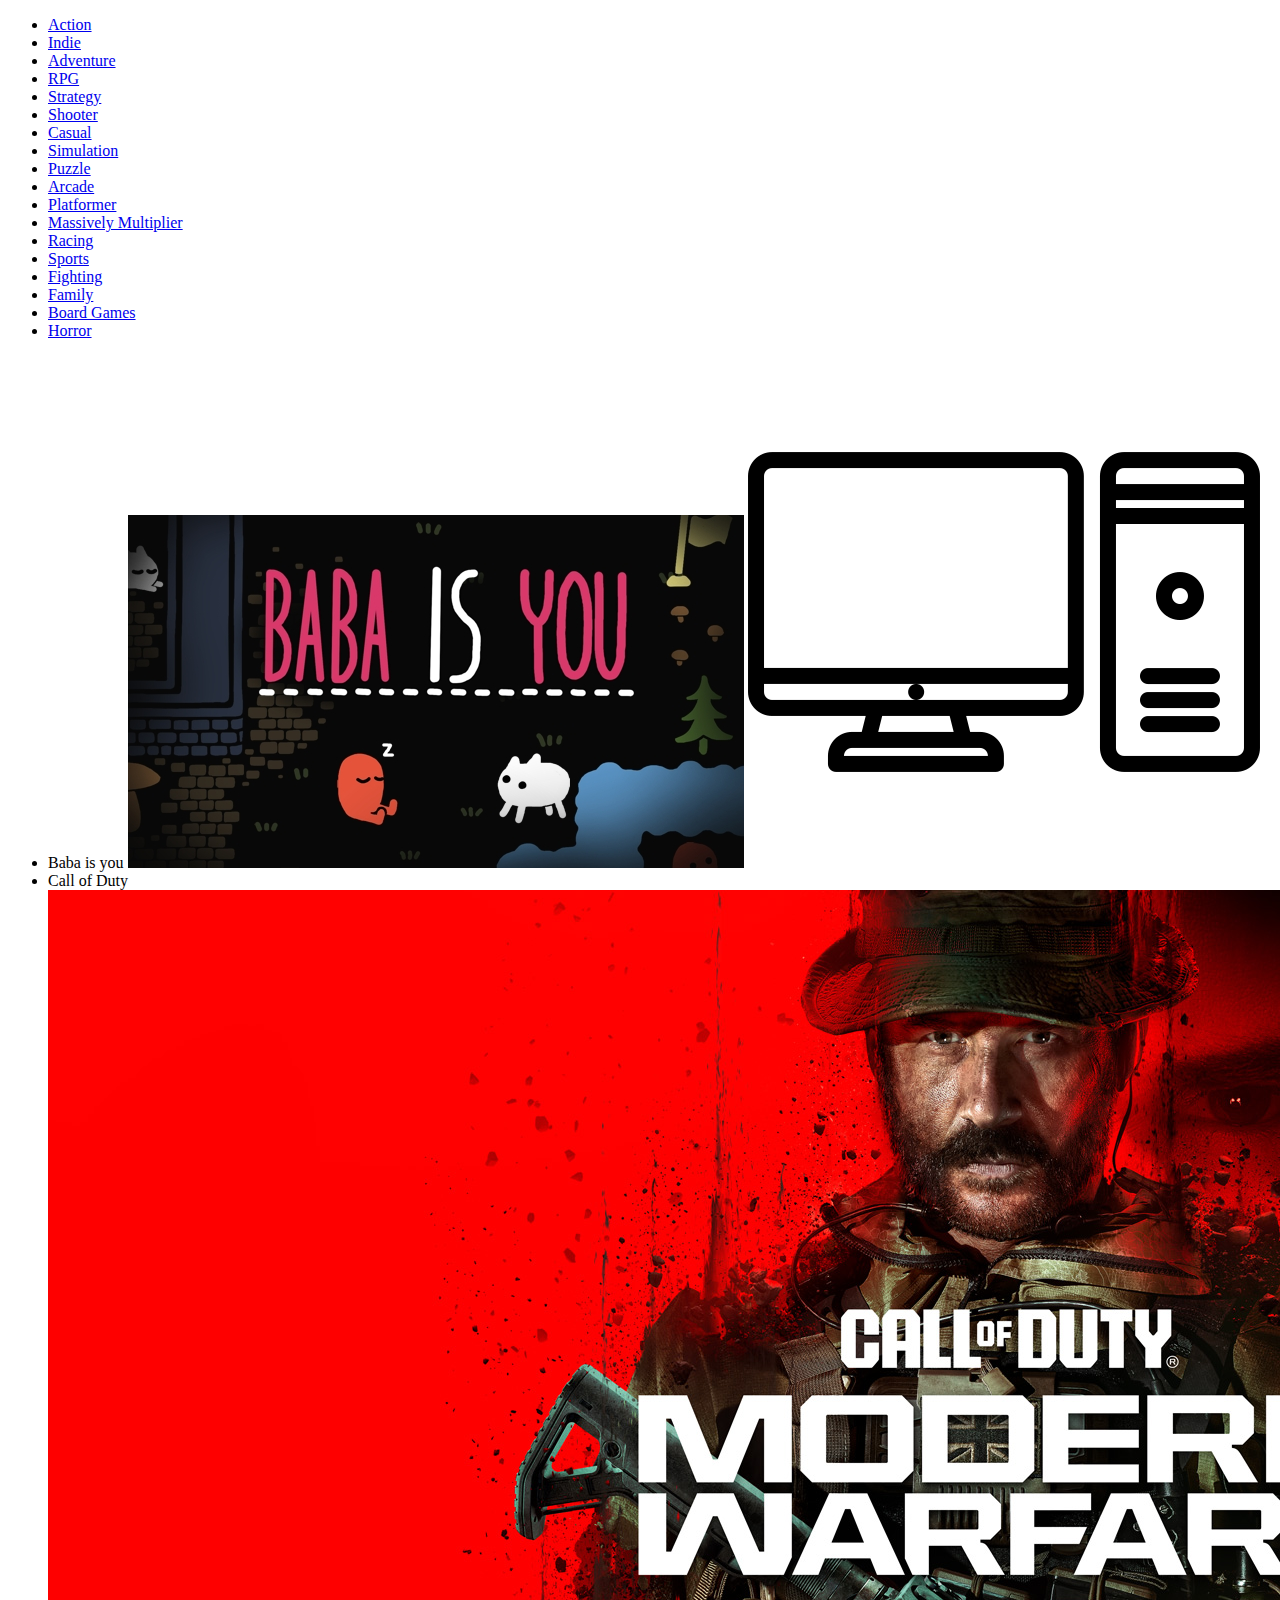
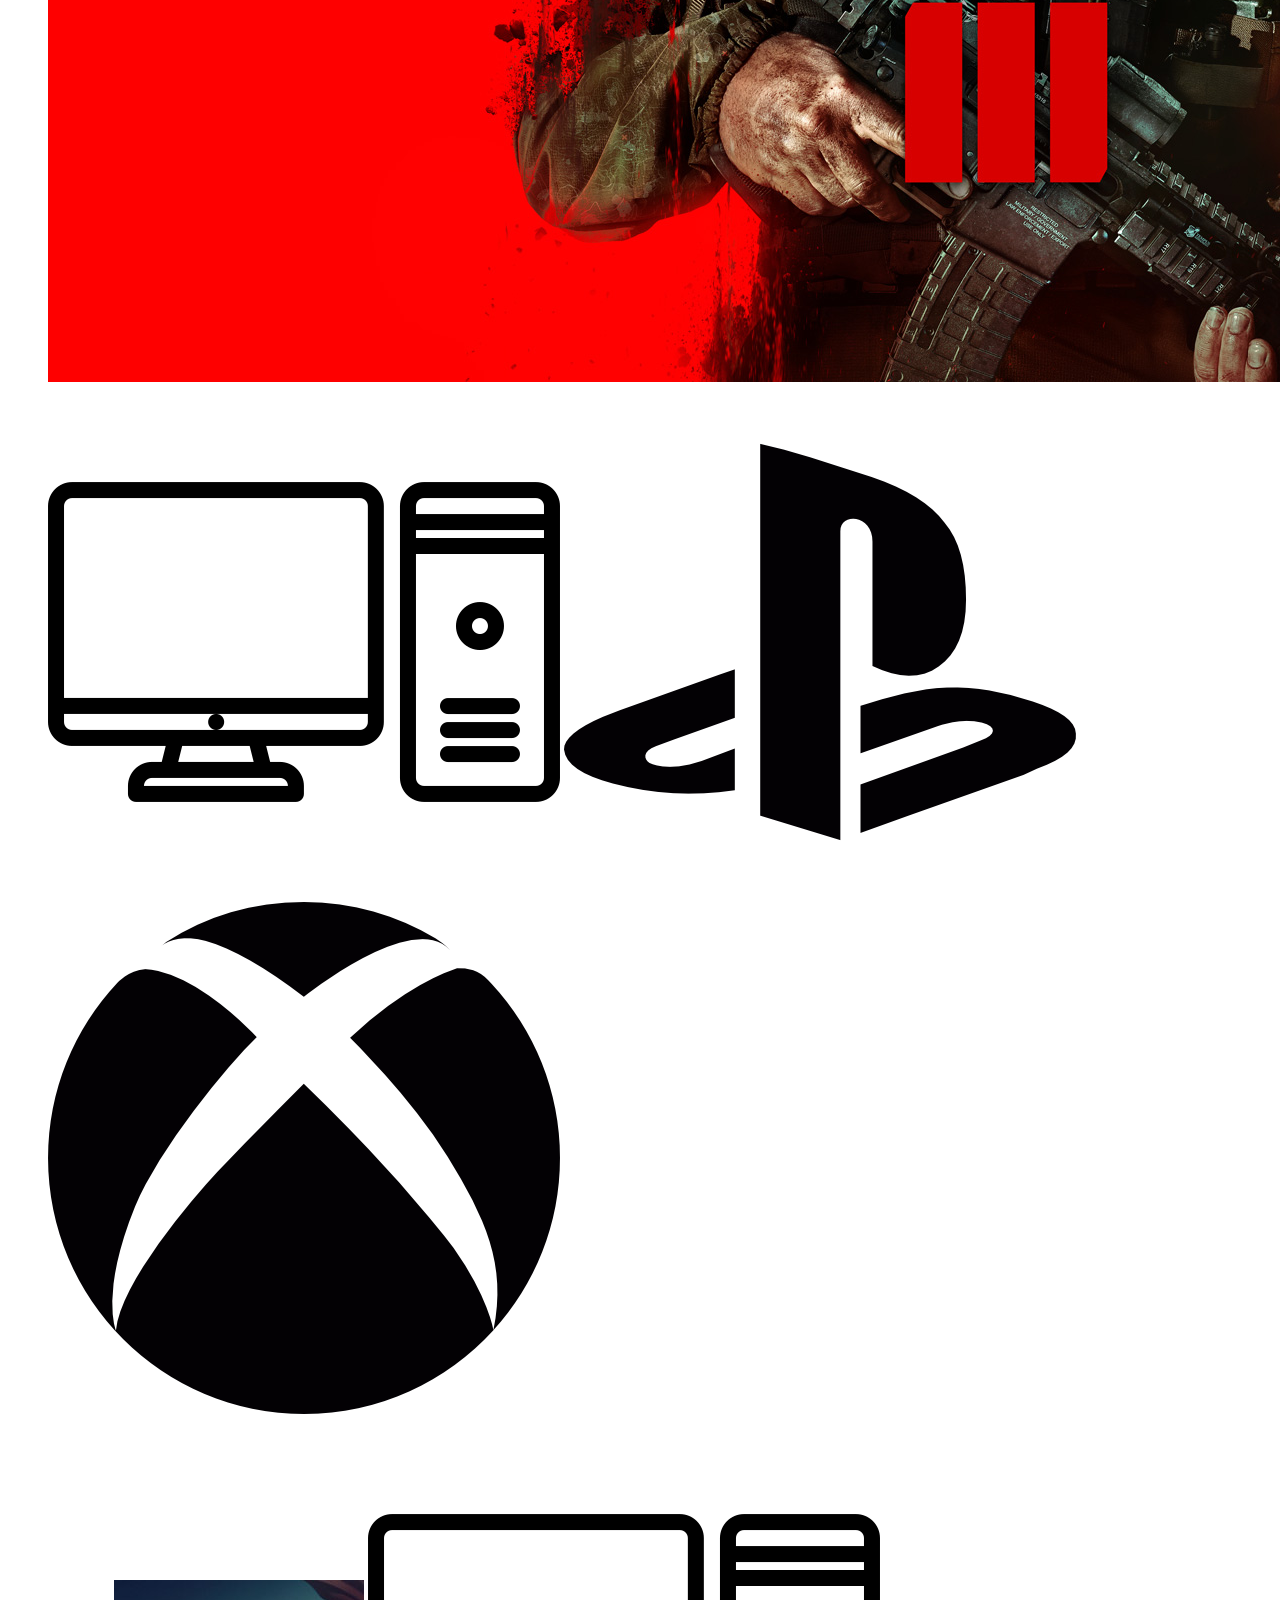
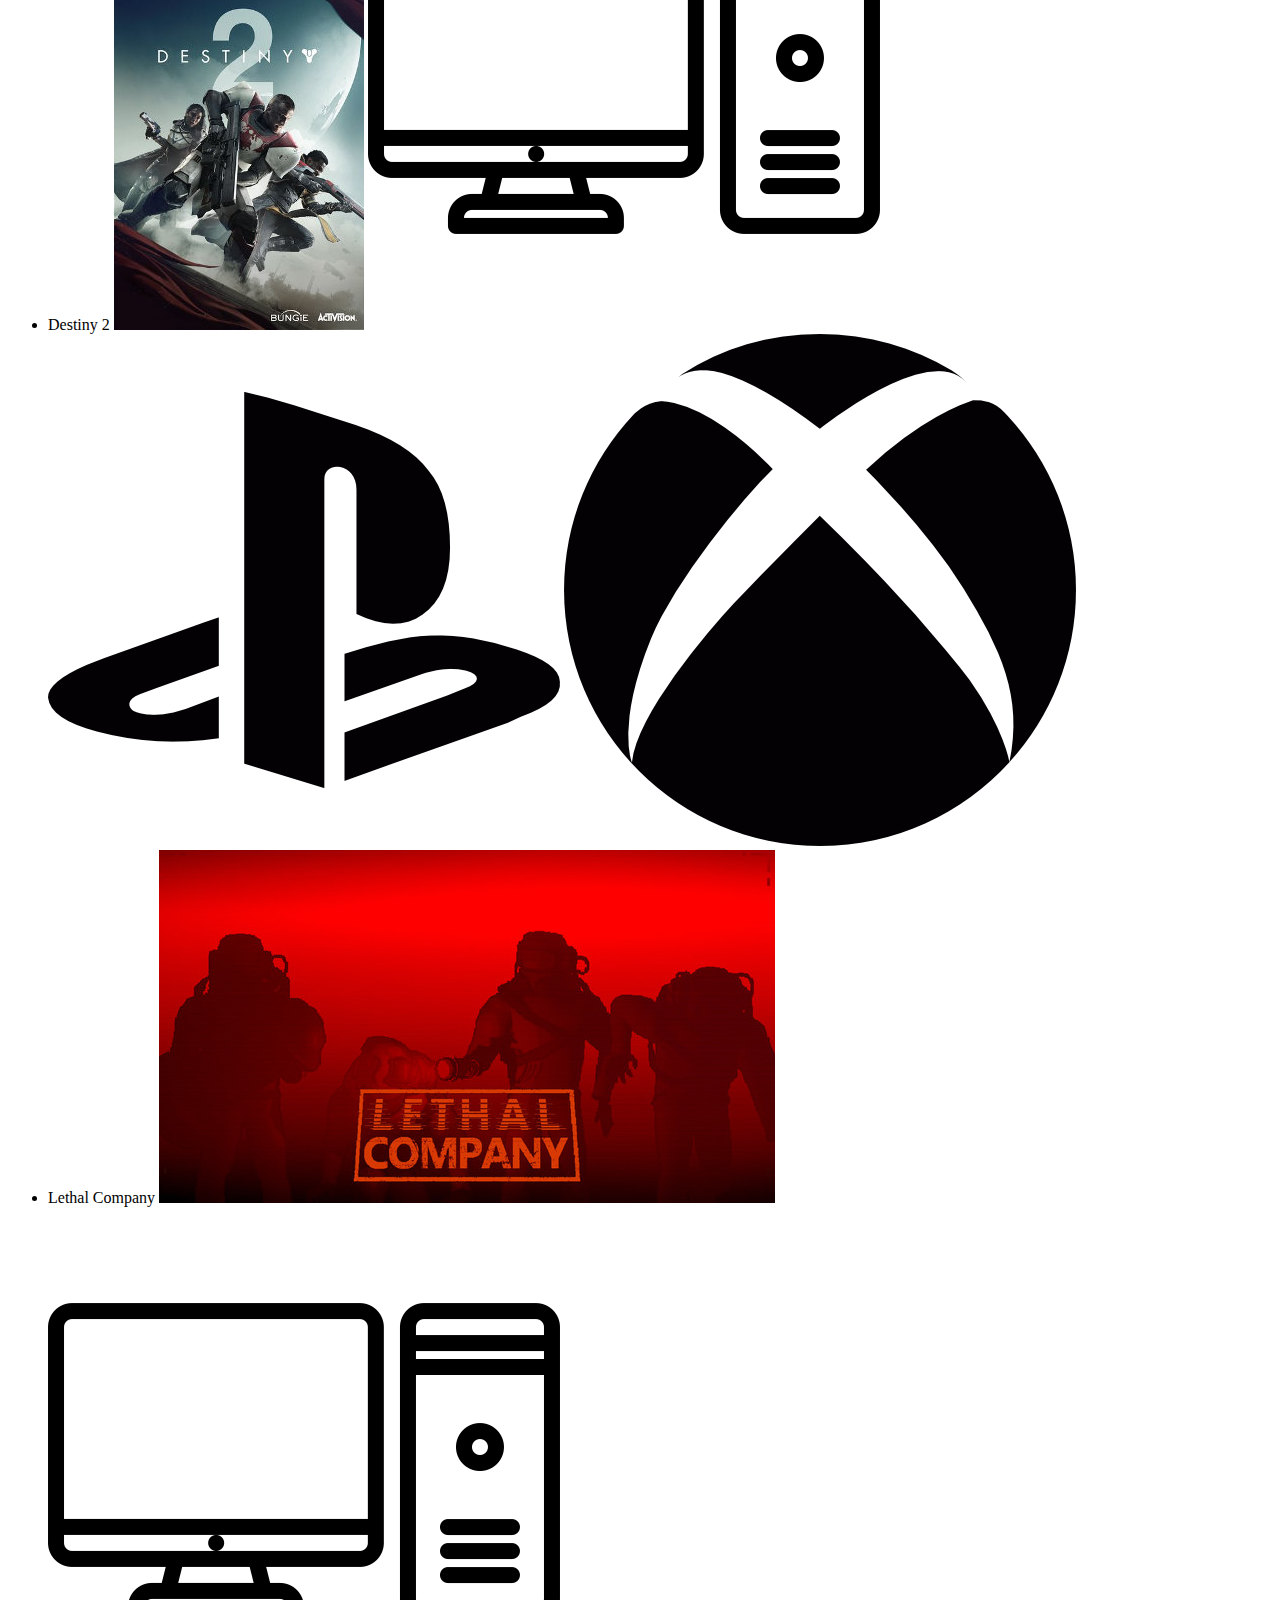
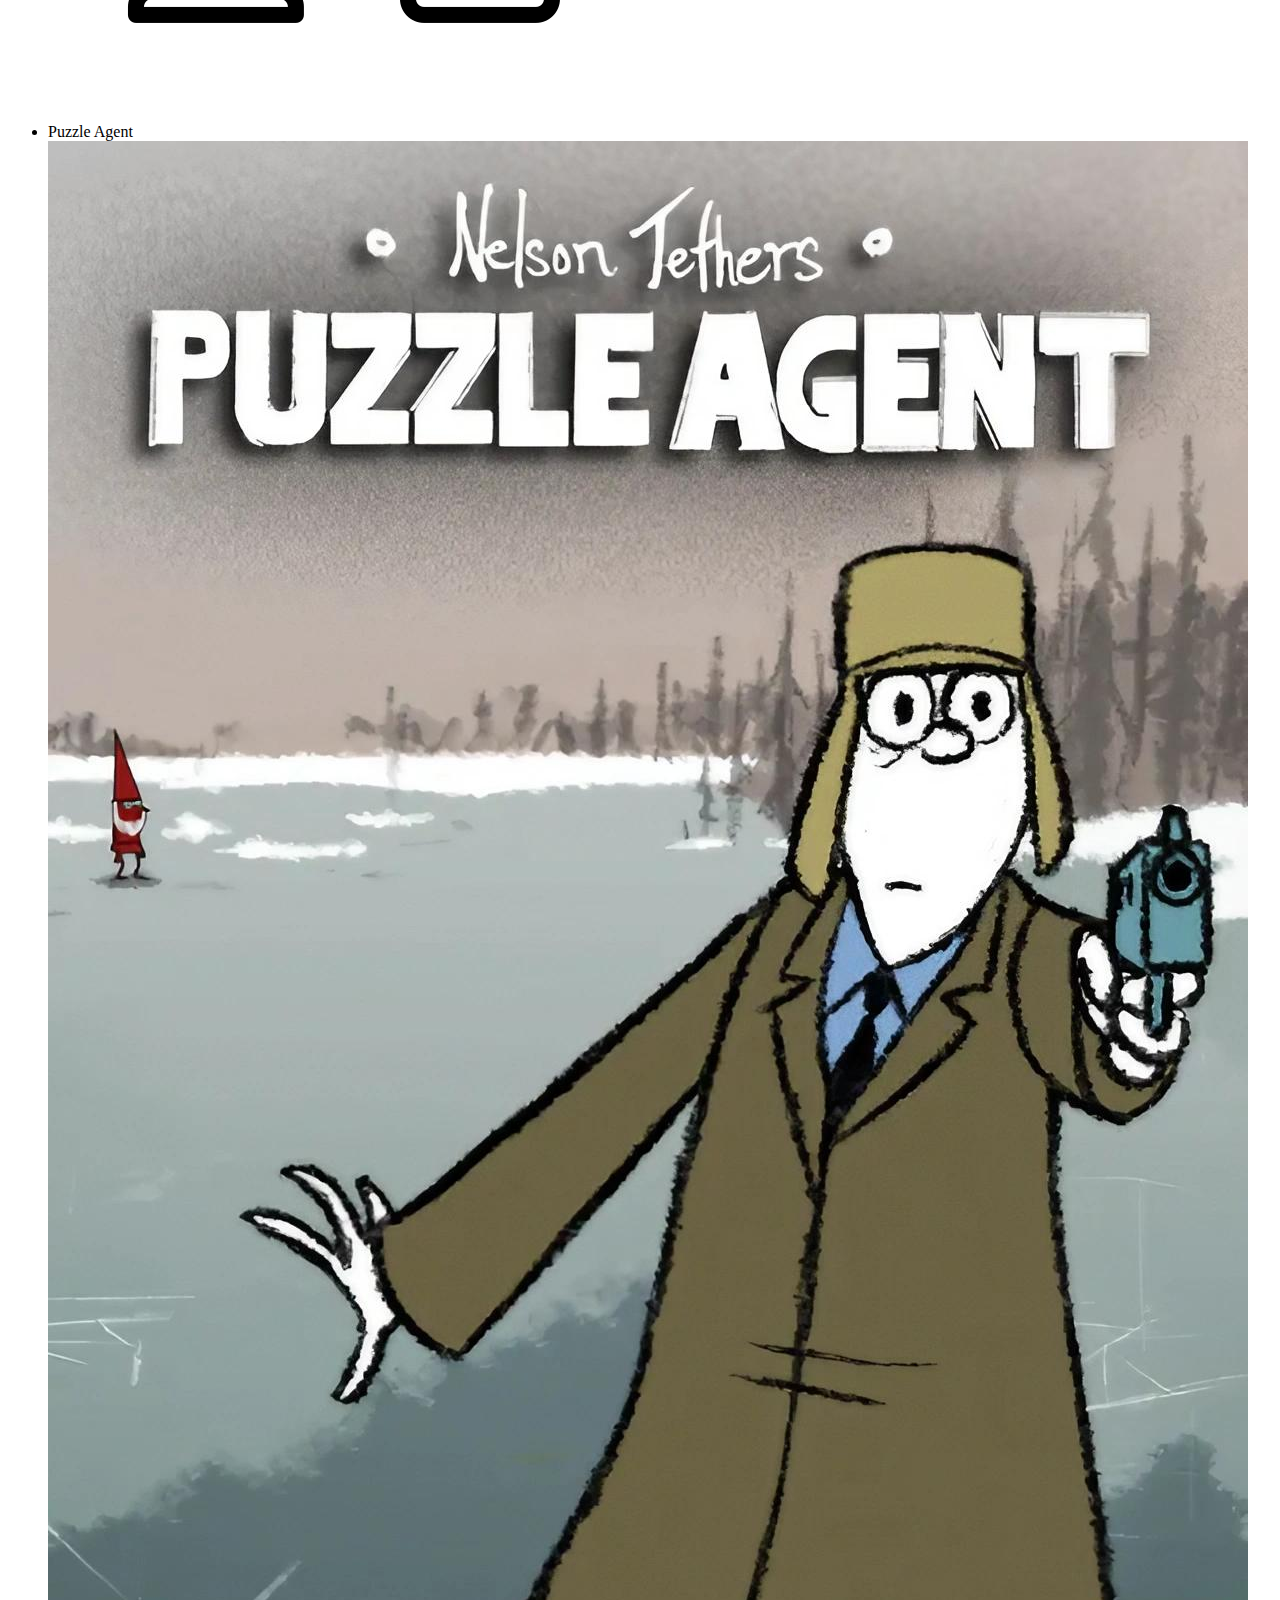
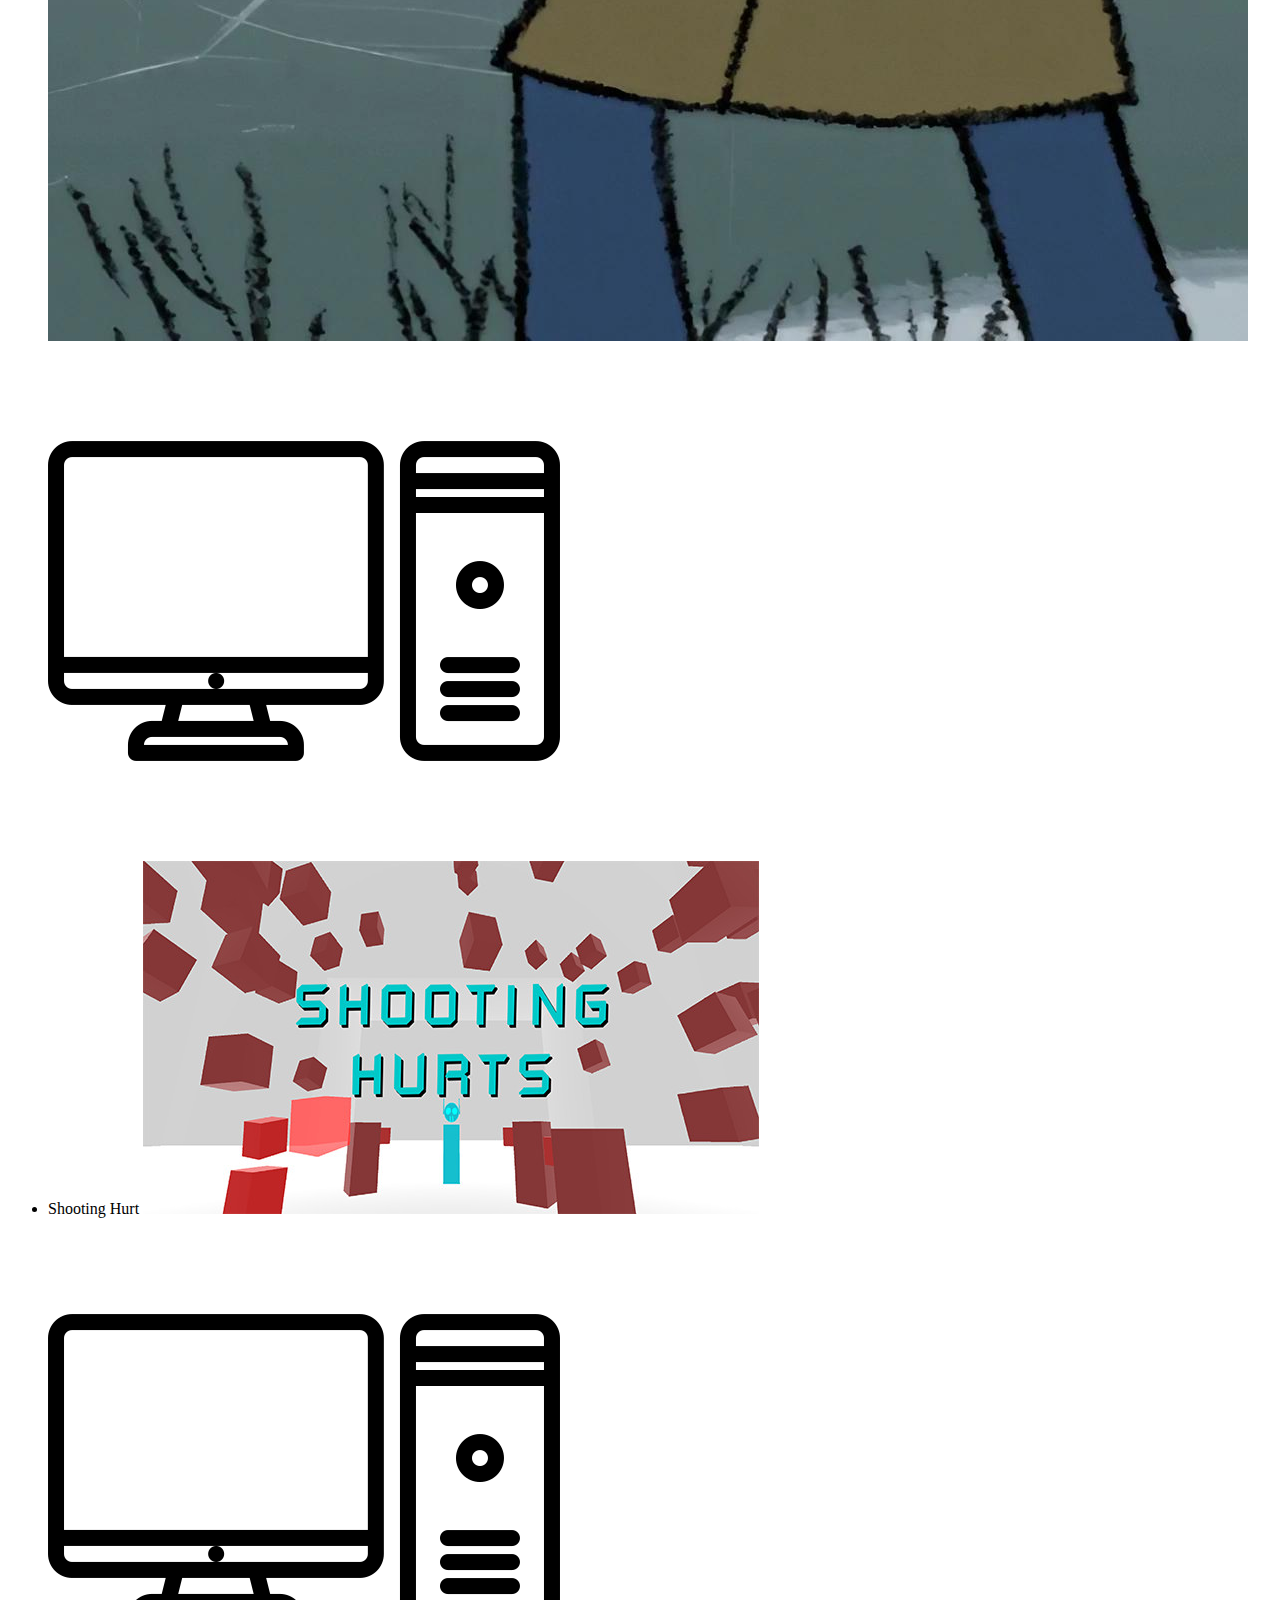
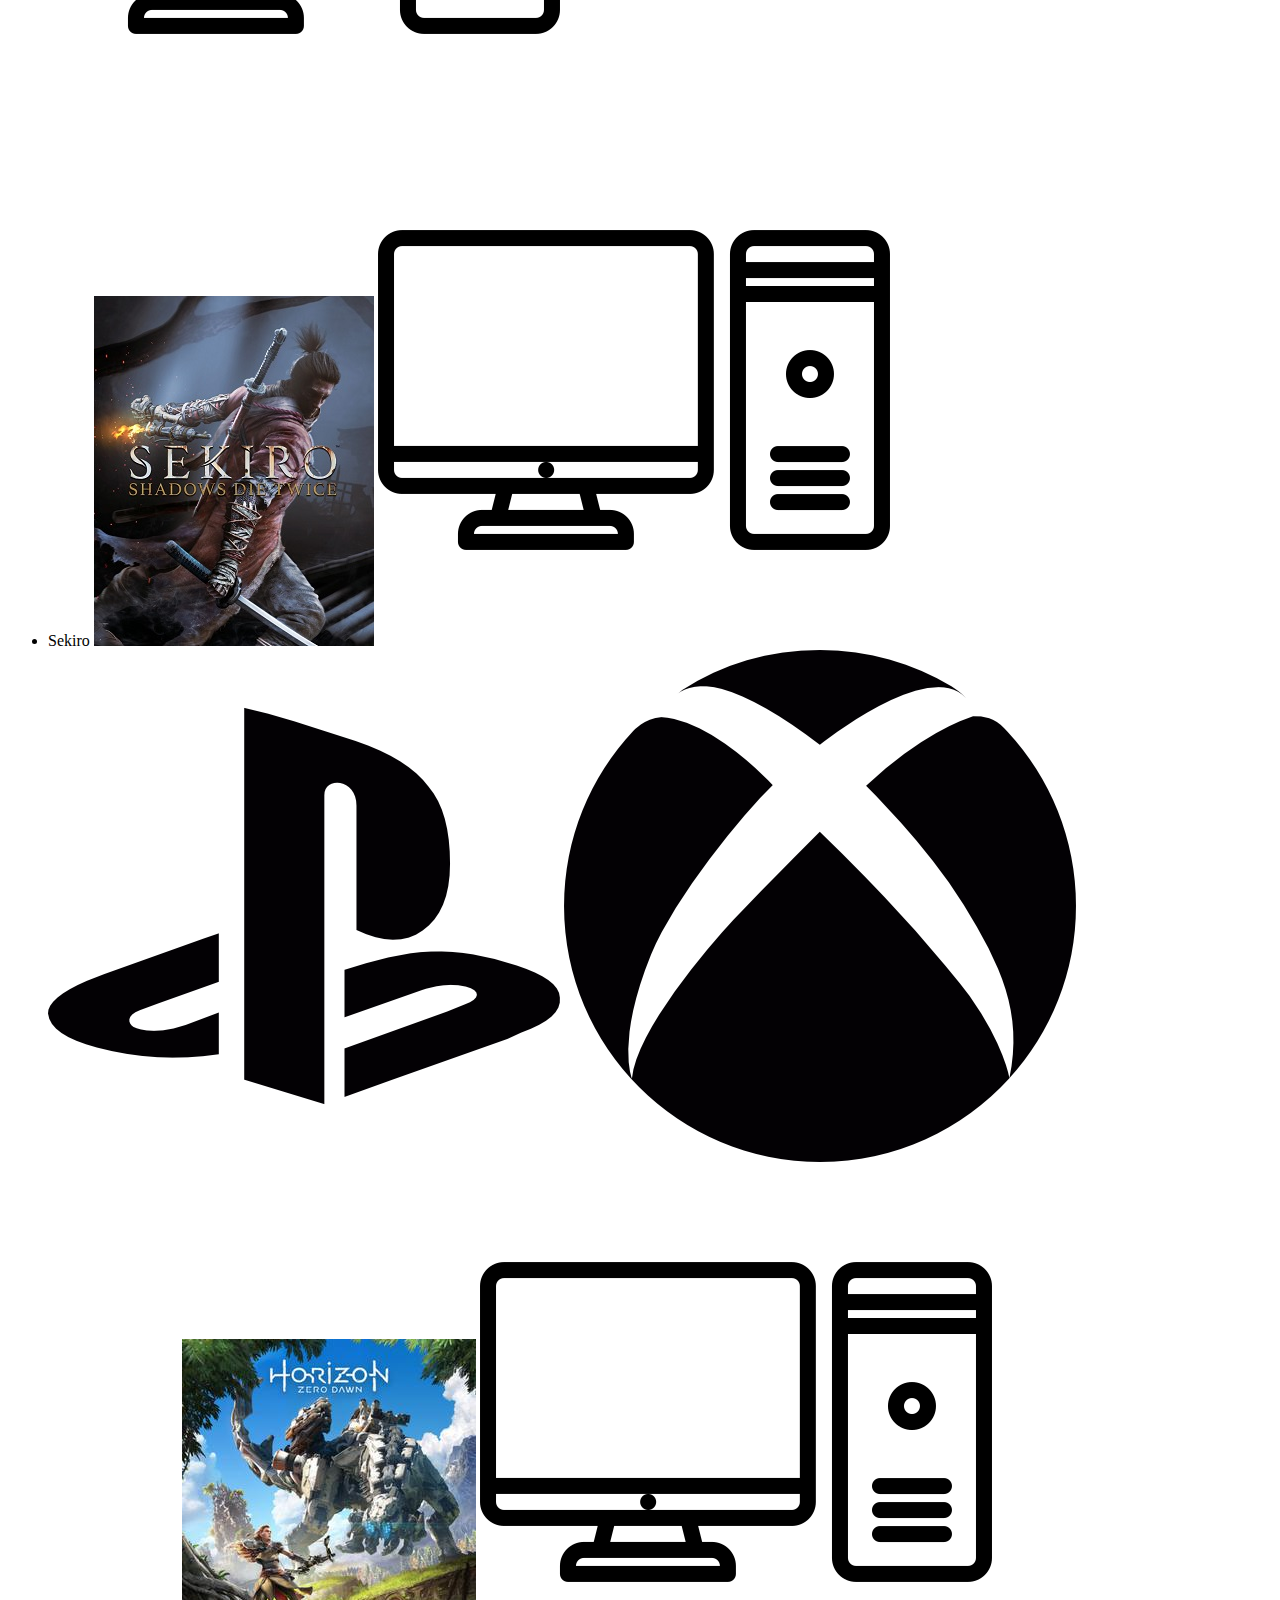
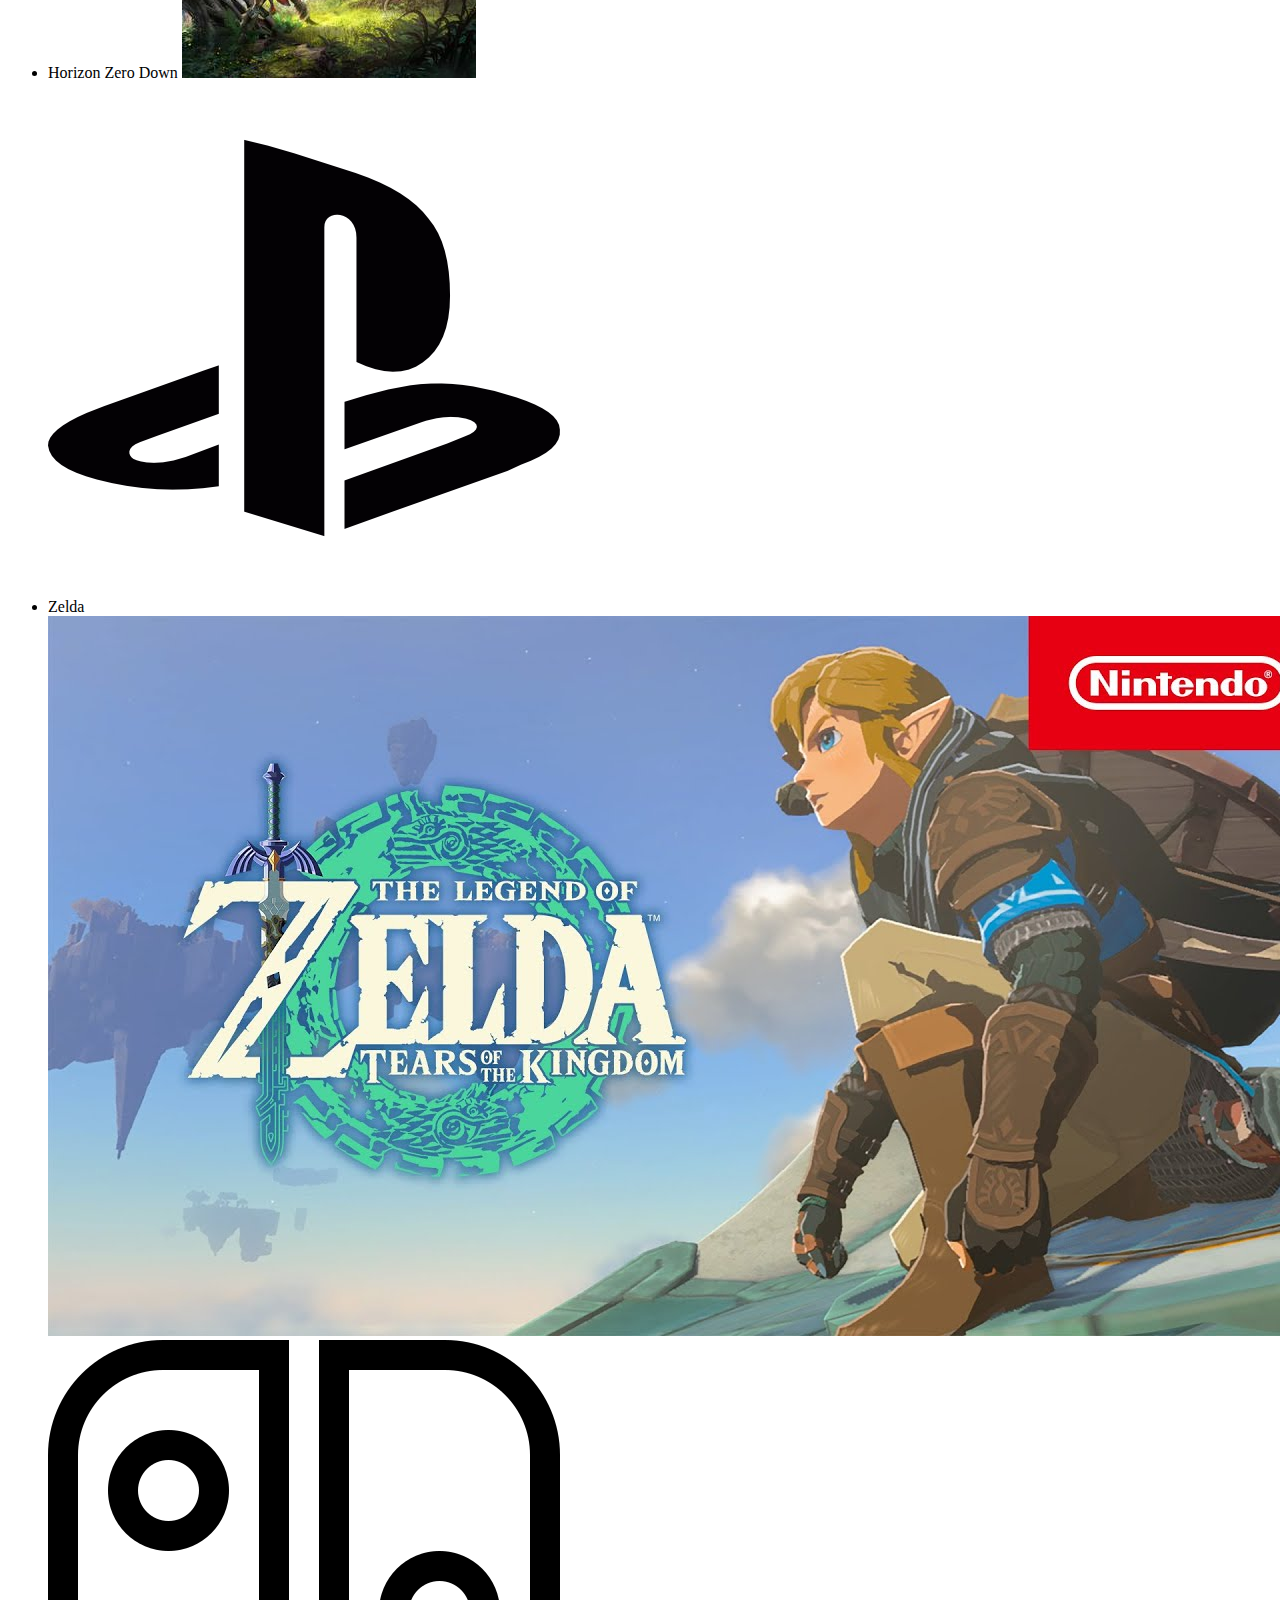
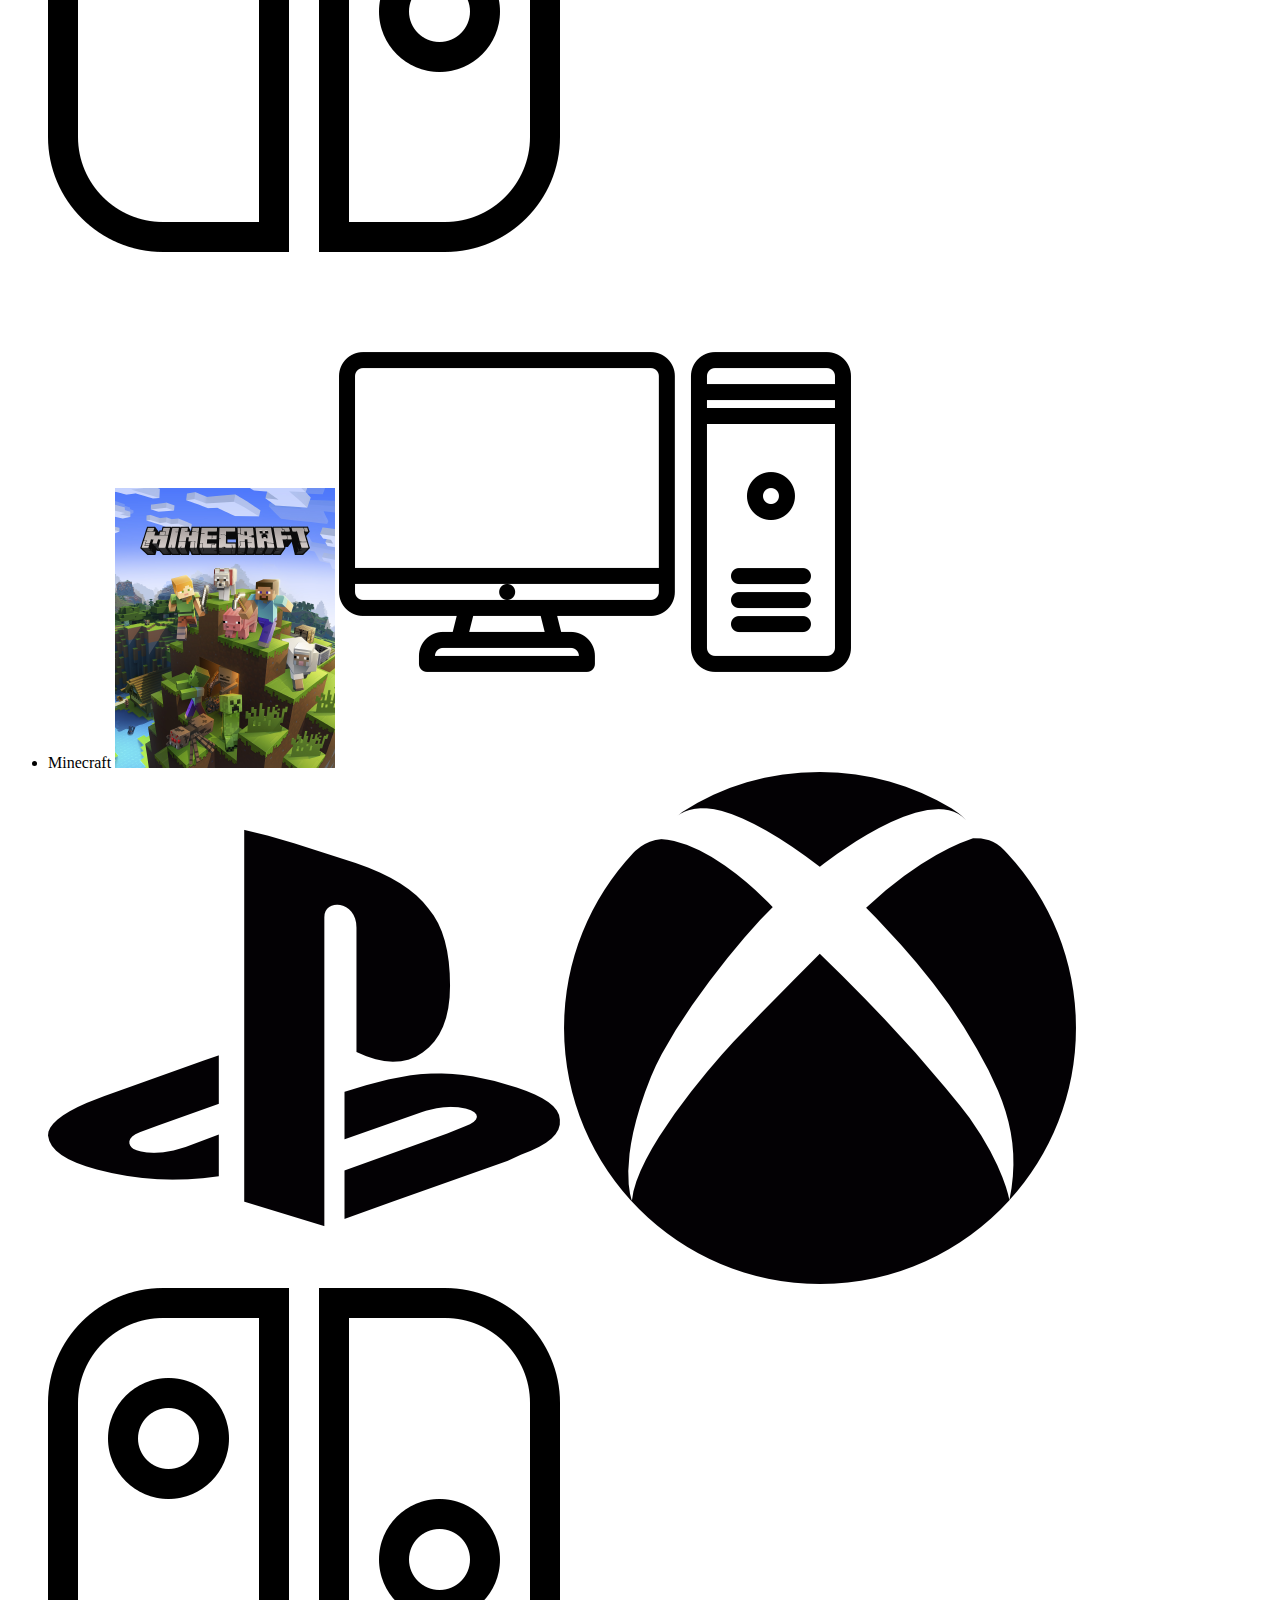
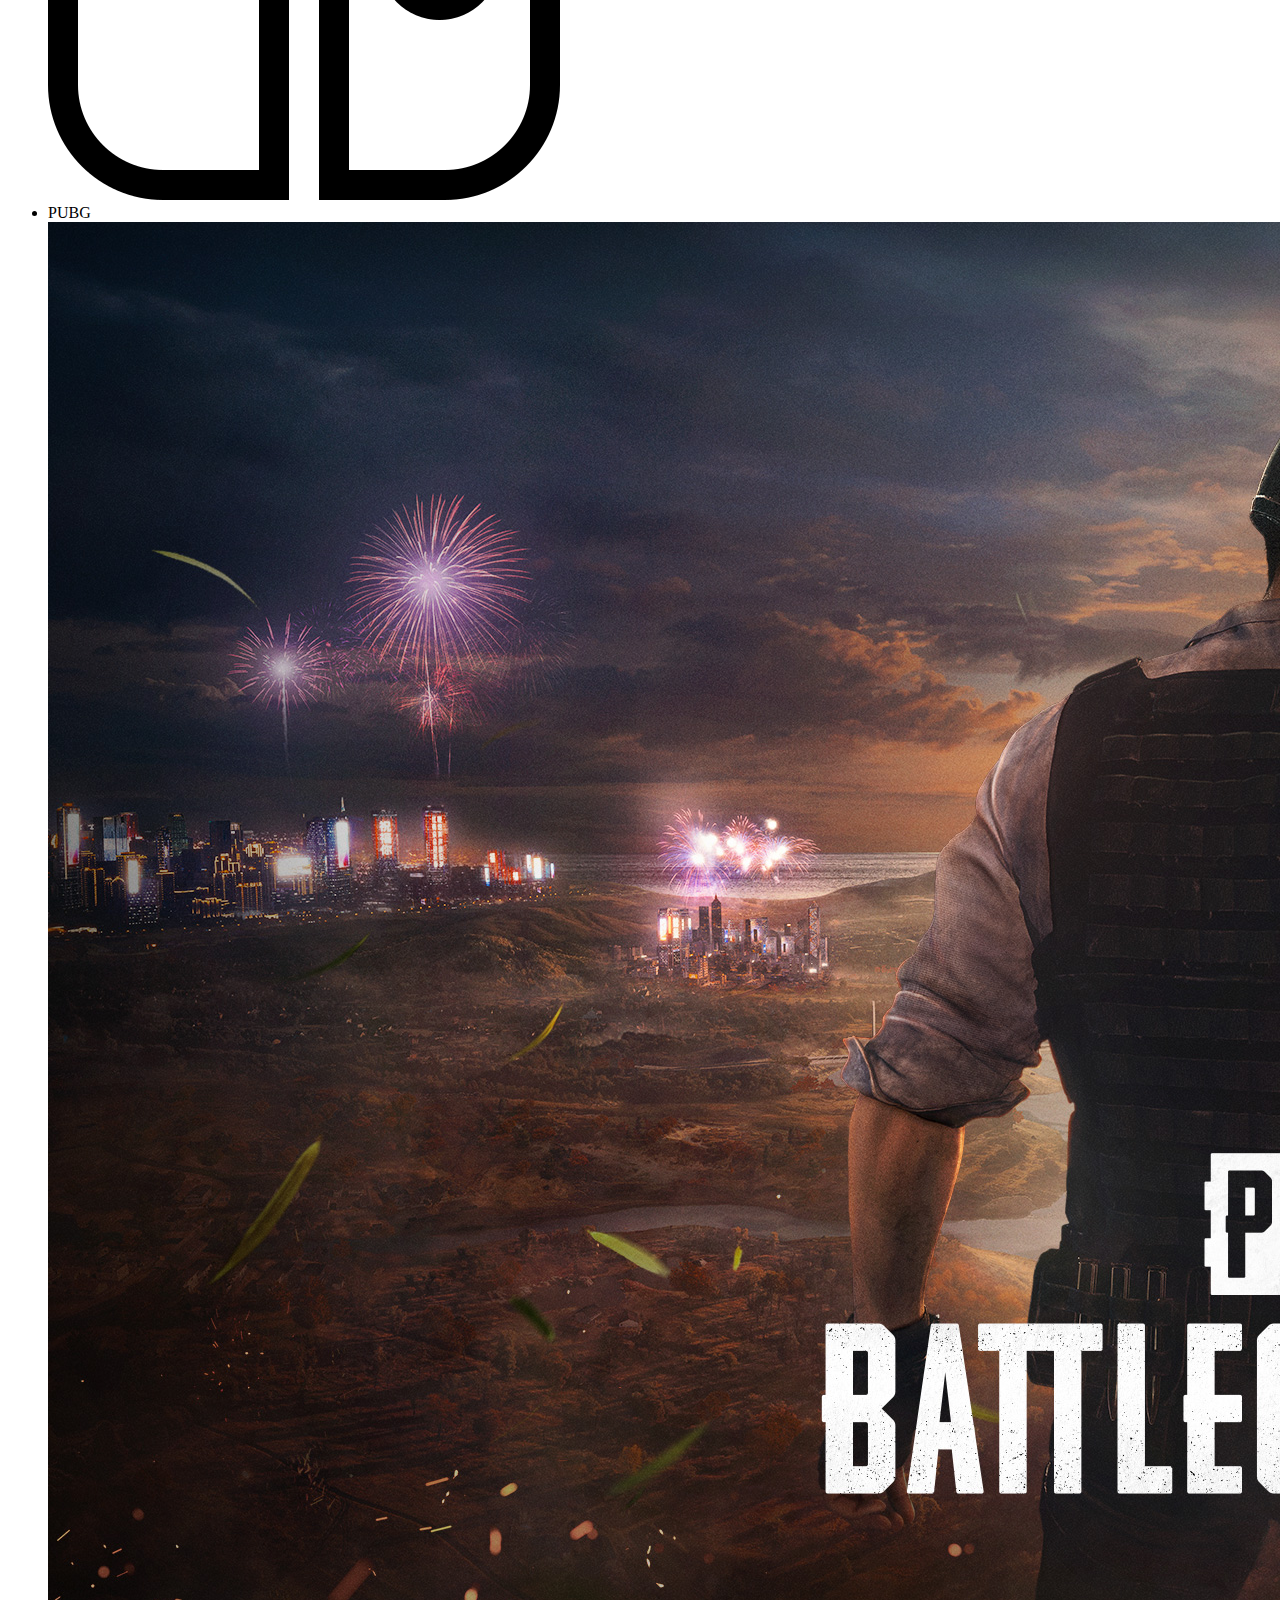
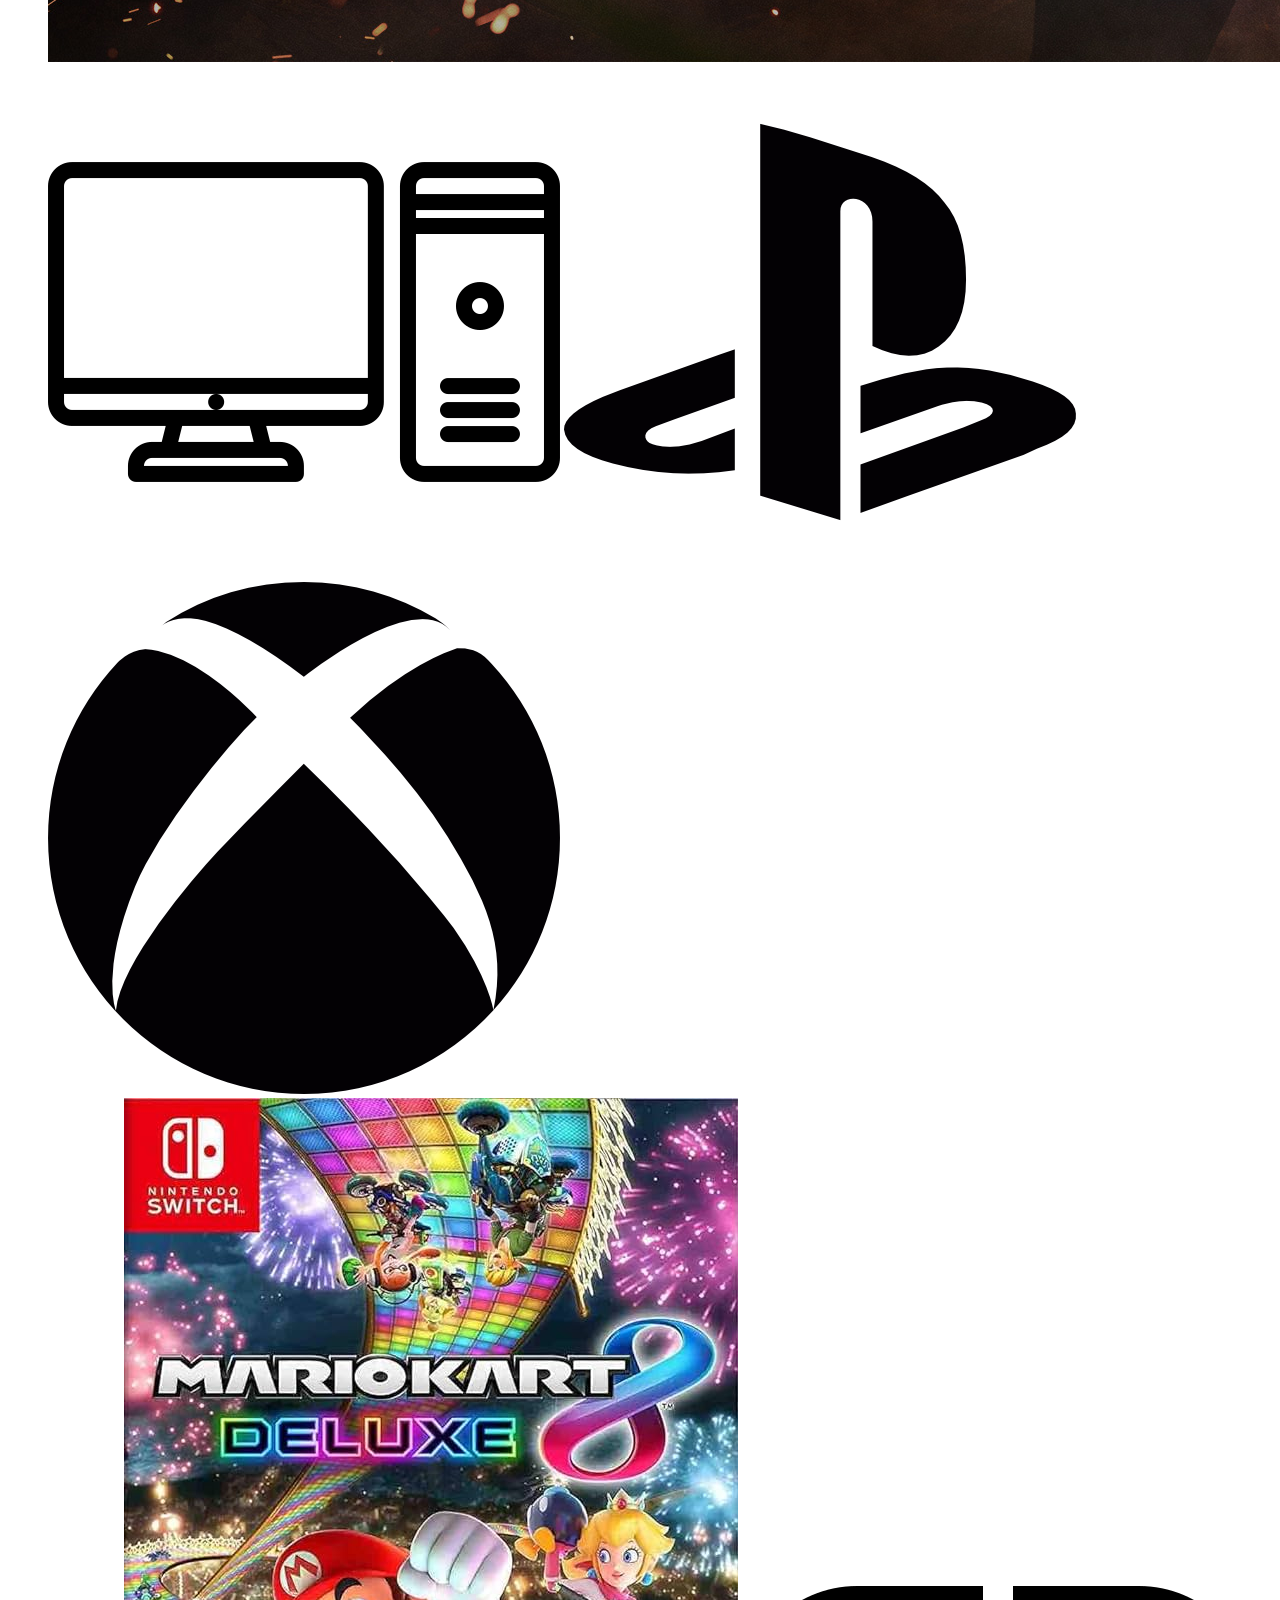
==== projet/index.html @ b6aeffec "Add files via upload" ====
<!DOCTYPE html>
<html>
    <head>
        <title>Projet</title>
        <meta charset="utf-8">
    </head>
    <body>
        <section>
            <ul>
                <li><a href="?categorie=1">Action</a></li>
                <li><a href="?categorie=2">Indie</a></li>
                <li><a href="?categorie=3">Adventure</a></li>
                <li><a href="?categorie=4">RPG</a></li>
                <li><a href="?categorie=5">Strategy</a></li>
                <li><a href="?categorie=6">Shooter</a></li>
                <li><a href="?categorie=7">Casual</a></li>
                <li><a href="?categorie=8">Simulation</a></li>
                <li><a href="?categorie=9">Puzzle</a></li>
                <li><a href="?categorie=10">Arcade</a></li>
                <li><a href="?categorie=11">Platformer</a></li>
                <li><a href="?categorie=12">Massively Multiplier</a></li>
                <li><a href="?categorie=13">Racing</a></li>
                <li><a href="?categorie=14">Sports</a></li>
                <li><a href="?categorie=15">Fighting</a></li>
                <li><a href="?categorie=16">Family</a></li>
                <li><a href="?categorie=17">Board Games</a></li>
                <li><a href="?categorie=18">Horror</a></li>
            </ul>
        </section>
        <section>
            <ul>
                <li>Baba is you 
                    <img src="./img/babaisyou.jpg" alt="baba is you"> 
                    <img src="./img/computer.png" alt="pc">
                </li>
                <li>Call of Duty 
                    <img src="./img/COD.jpg" alt="call of duty"> 
                    <img src="./img/computer.png" alt="pc">
                    <img src="./img/playstation.png" alt="ps">
                    <img src="./img/xbox-logo.png" alt="xbox">
                </li>
                <li>Destiny 2
                    <img src="./img/Destiny_2.jpg" alt="Destiny_2">
                    <img src="./img/computer.png" alt="pc">
                    <img src="./img/playstation.png" alt="ps">
                    <img src="./img/xbox-logo.png" alt="xbox">
                </li>
                <li>Lethal Company
                    <img src="./img/lethal-company.jpg" alt="lethal-company">
                    <img src="./img/computer.png" alt="pc">
                </li>
                <li>Puzzle Agent
                    <img src="./img/puzzle_agent.jpg" alt="puzzle_agent">
                    <img src="./img/computer.png" alt="pc">
                </li>
                <li>Shooting Hurt
                    <img src="./img/shooting_hurt.jpg" alt="shooting_hurt">
                    <img src="./img/computer.png" alt="pc">
                </li>
                <li>Sekiro
                    <img src="./img/Sekiro.jpg" alt="Sekiro">
                    <img src="./img/computer.png" alt="pc">
                    <img src="./img/playstation.png" alt="ps">
                    <img src="./img/xbox-logo.png" alt="xbox">
                </li>
                <li>Horizon Zero Down
                    <img src="./img/Horizon_Zero_Dawn.jpg" alt="Horizon_Zero_Dawn">
                    <img src="./img/computer.png" alt="pc">
                    <img src="./img/playstation.png" alt="ps">
                </li>
                <li>Zelda
                    <img src="./img/zelda.jpg" alt="zelda">
                    <img src="./img/nintendo-switch.png" alt="switch">
                </li>
                <li>Minecraft
                    <img src="./img/Minecraft.png" alt="Minecraft">
                    <img src="./img/computer.png" alt="pc">
                    <img src="./img/playstation.png" alt="ps">
                    <img src="./img/xbox-logo.png" alt="xbox">
                    <img src="./img/nintendo-switch.png" alt="switch">
                </li>
                <li>PUBG
                    <img src="./img/pubg-battlegrounds.jpg" alt="pubg">
                    <img src="./img/computer.png" alt="pc">
                    <img src="./img/playstation.png" alt="ps">
                    <img src="./img/xbox-logo.png" alt="xbox">
                </li>
                <li>Mario Kart
                    <img src="./img/mariokart.jpg" alt="mariokart">
                    <img src="./img/nintendo-switch.png" alt="switch">
                </li>
                <li>Burnout 3
                    <img src="./img/burnout3.jpg" alt="burnout3">
                    <img src="./img/playstation.png" alt="ps">
                    <img src="./img/xbox-logo.png" alt="xbox">
                </li>
            </ul>
        </section>
    </body>
</html>
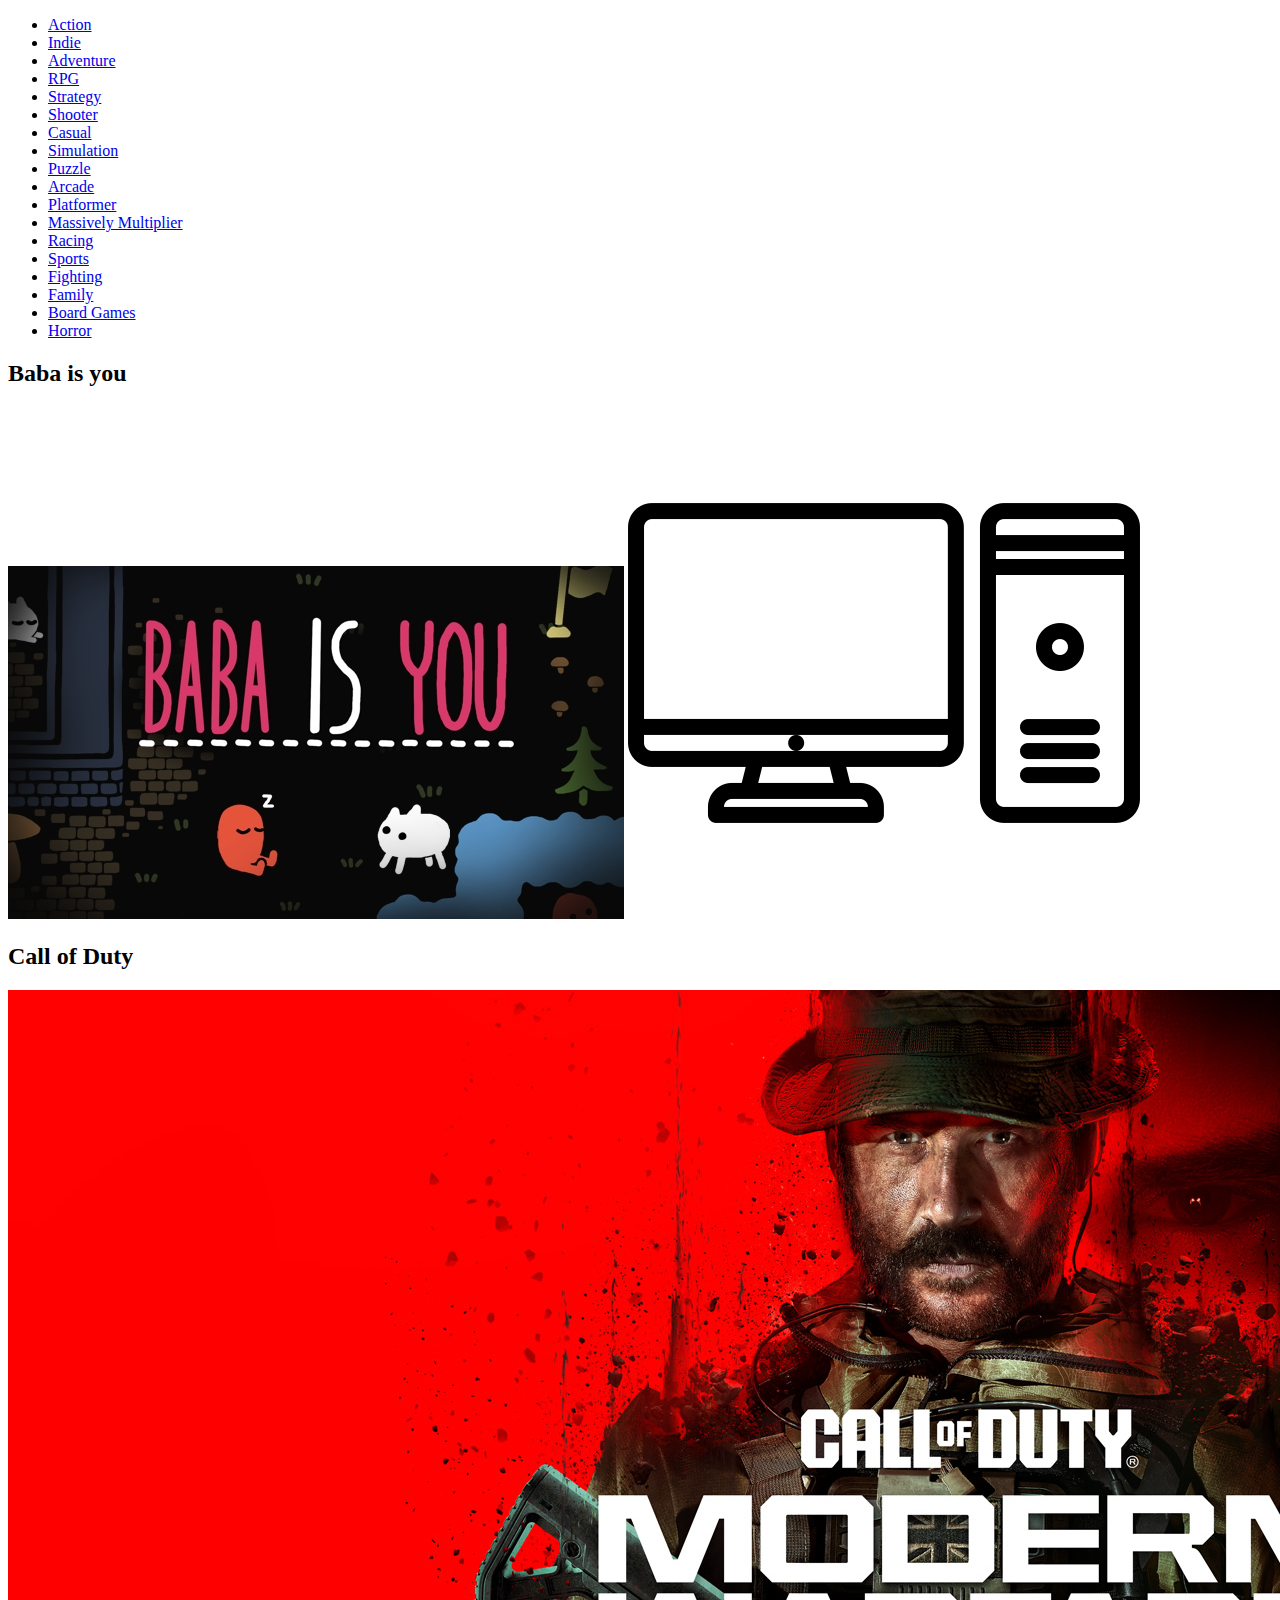
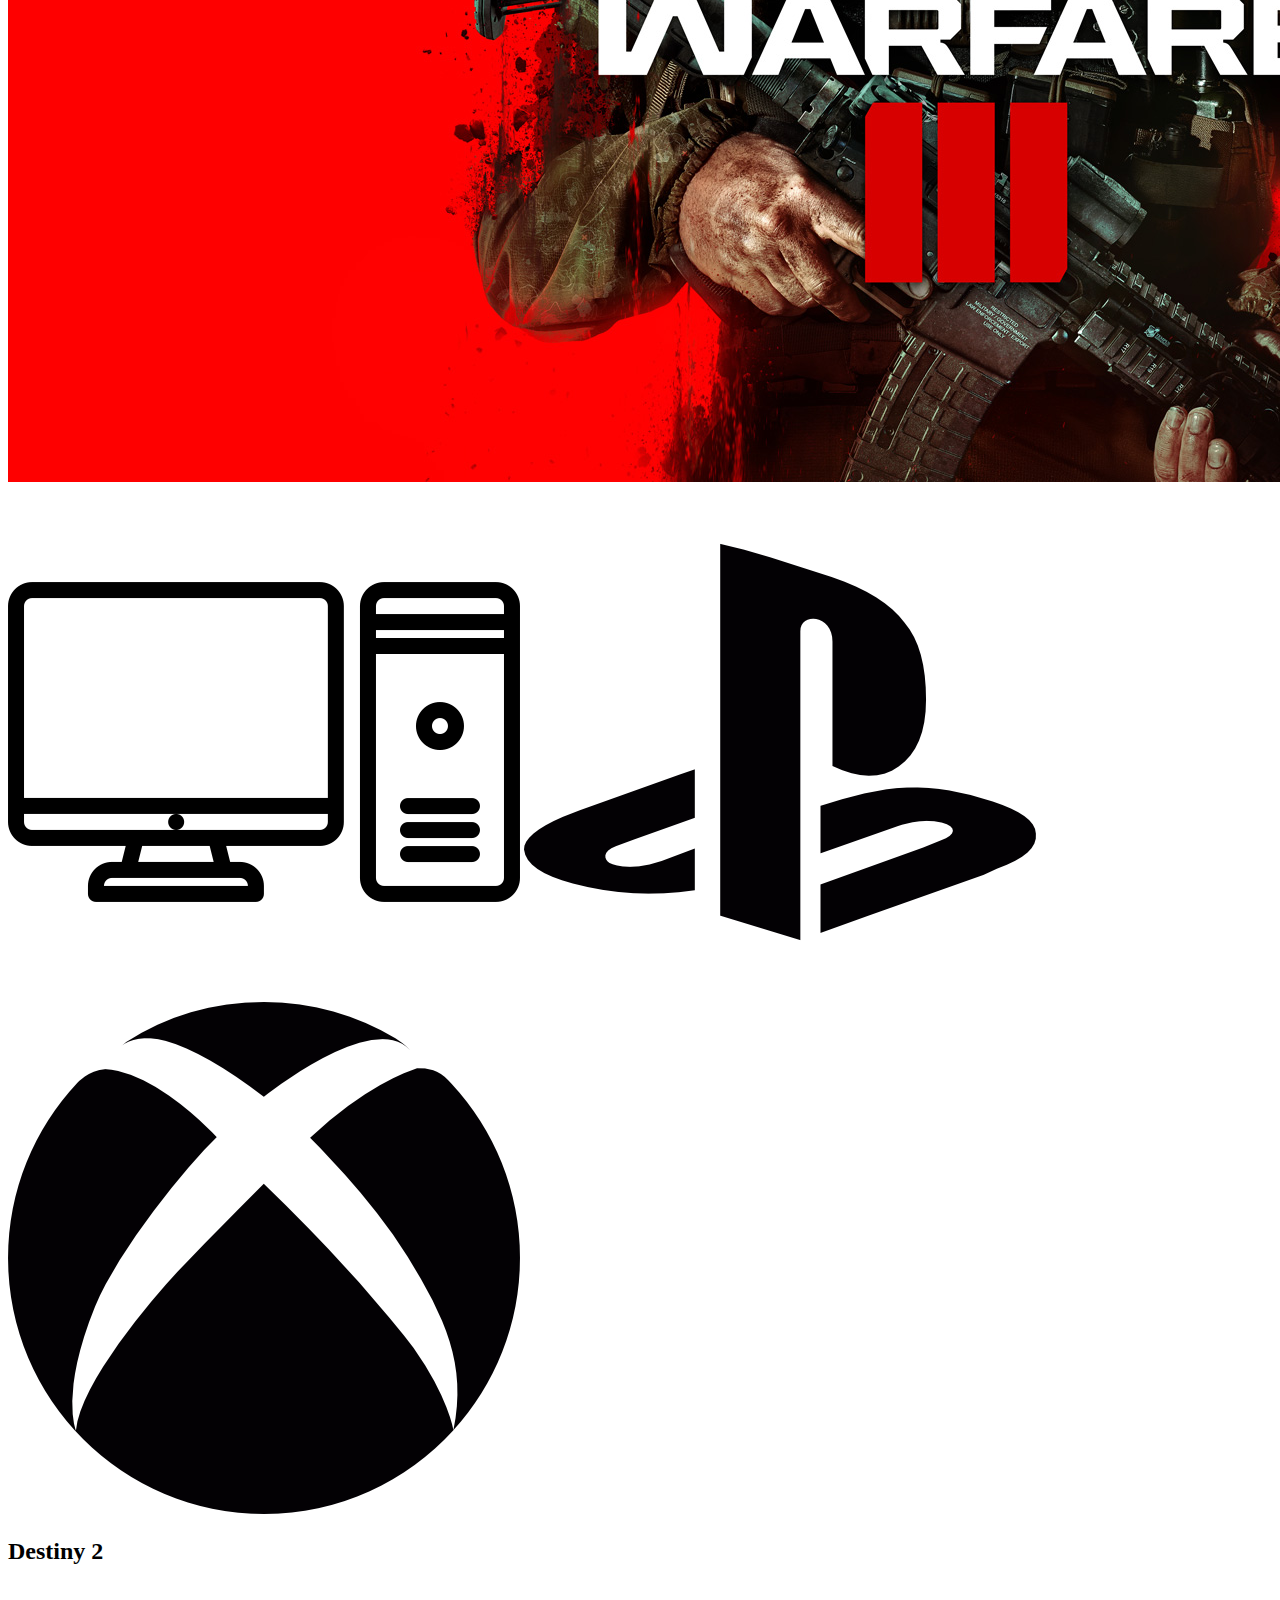
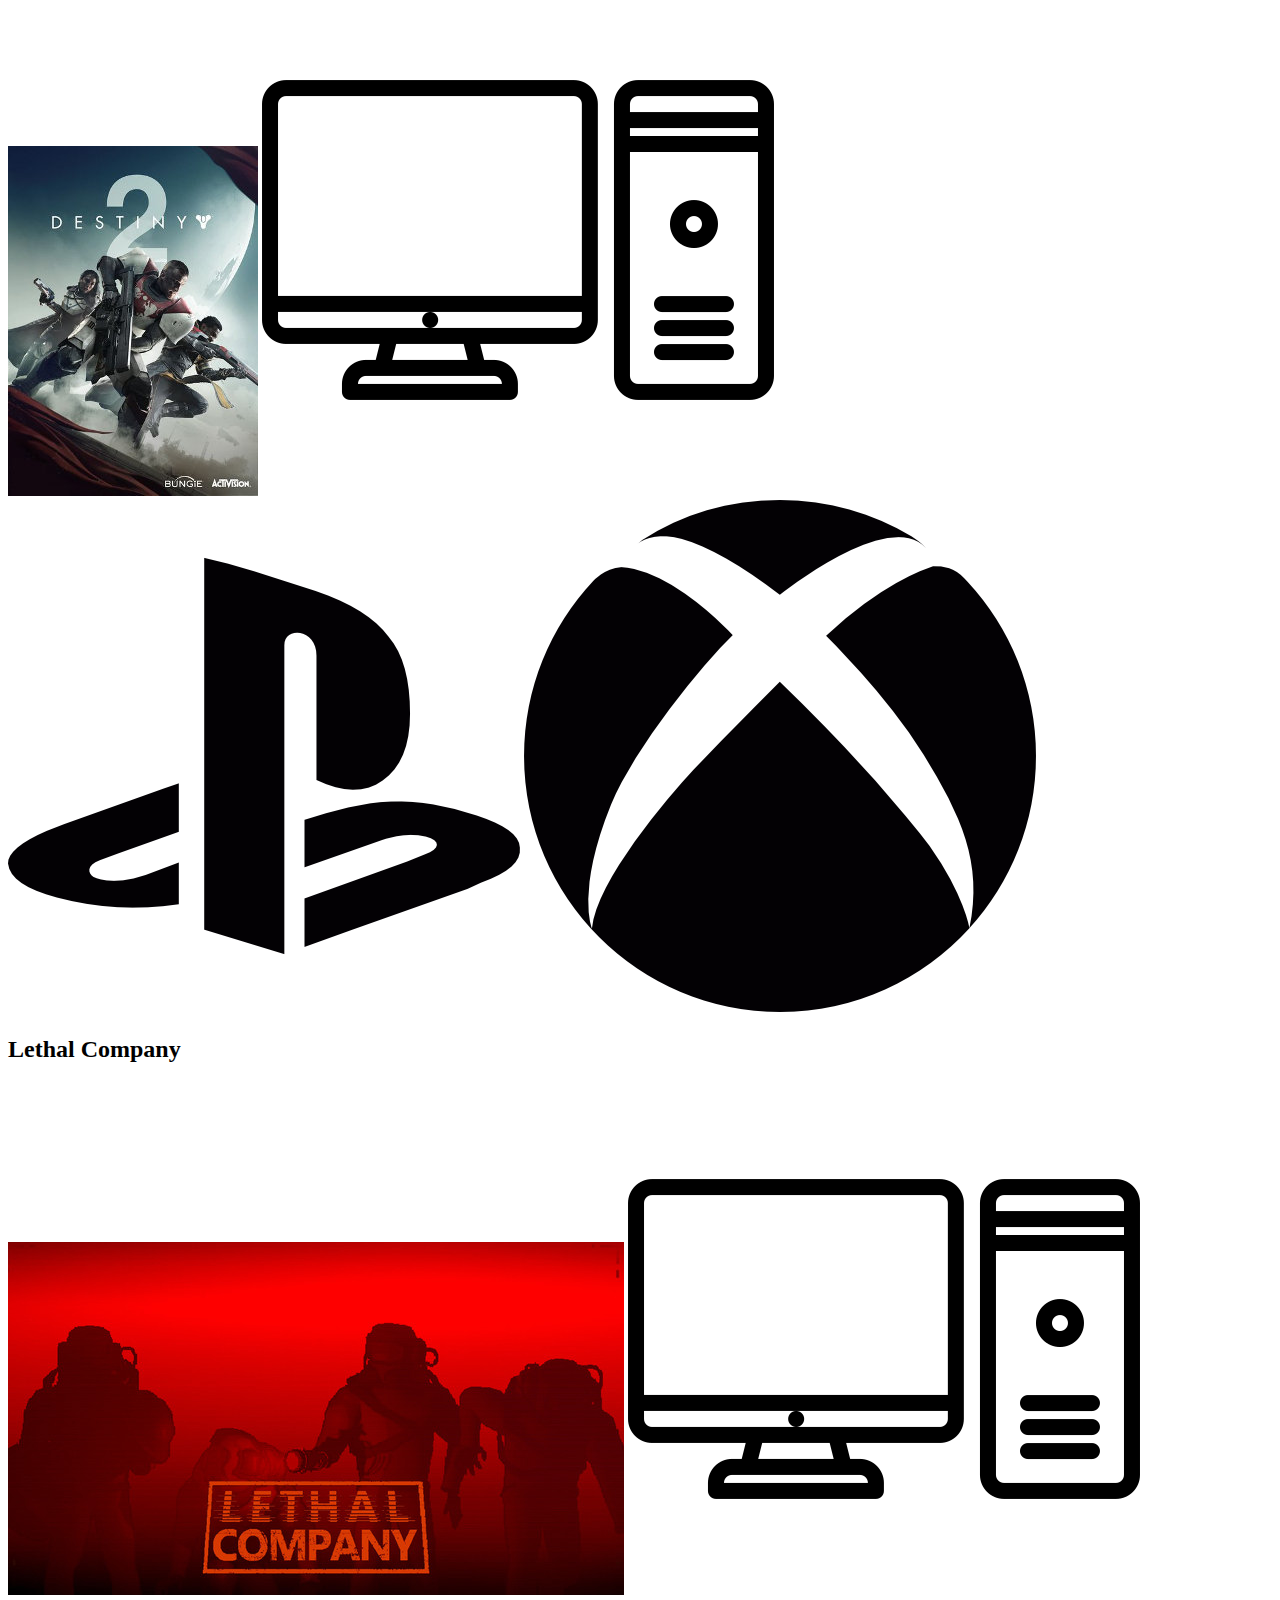
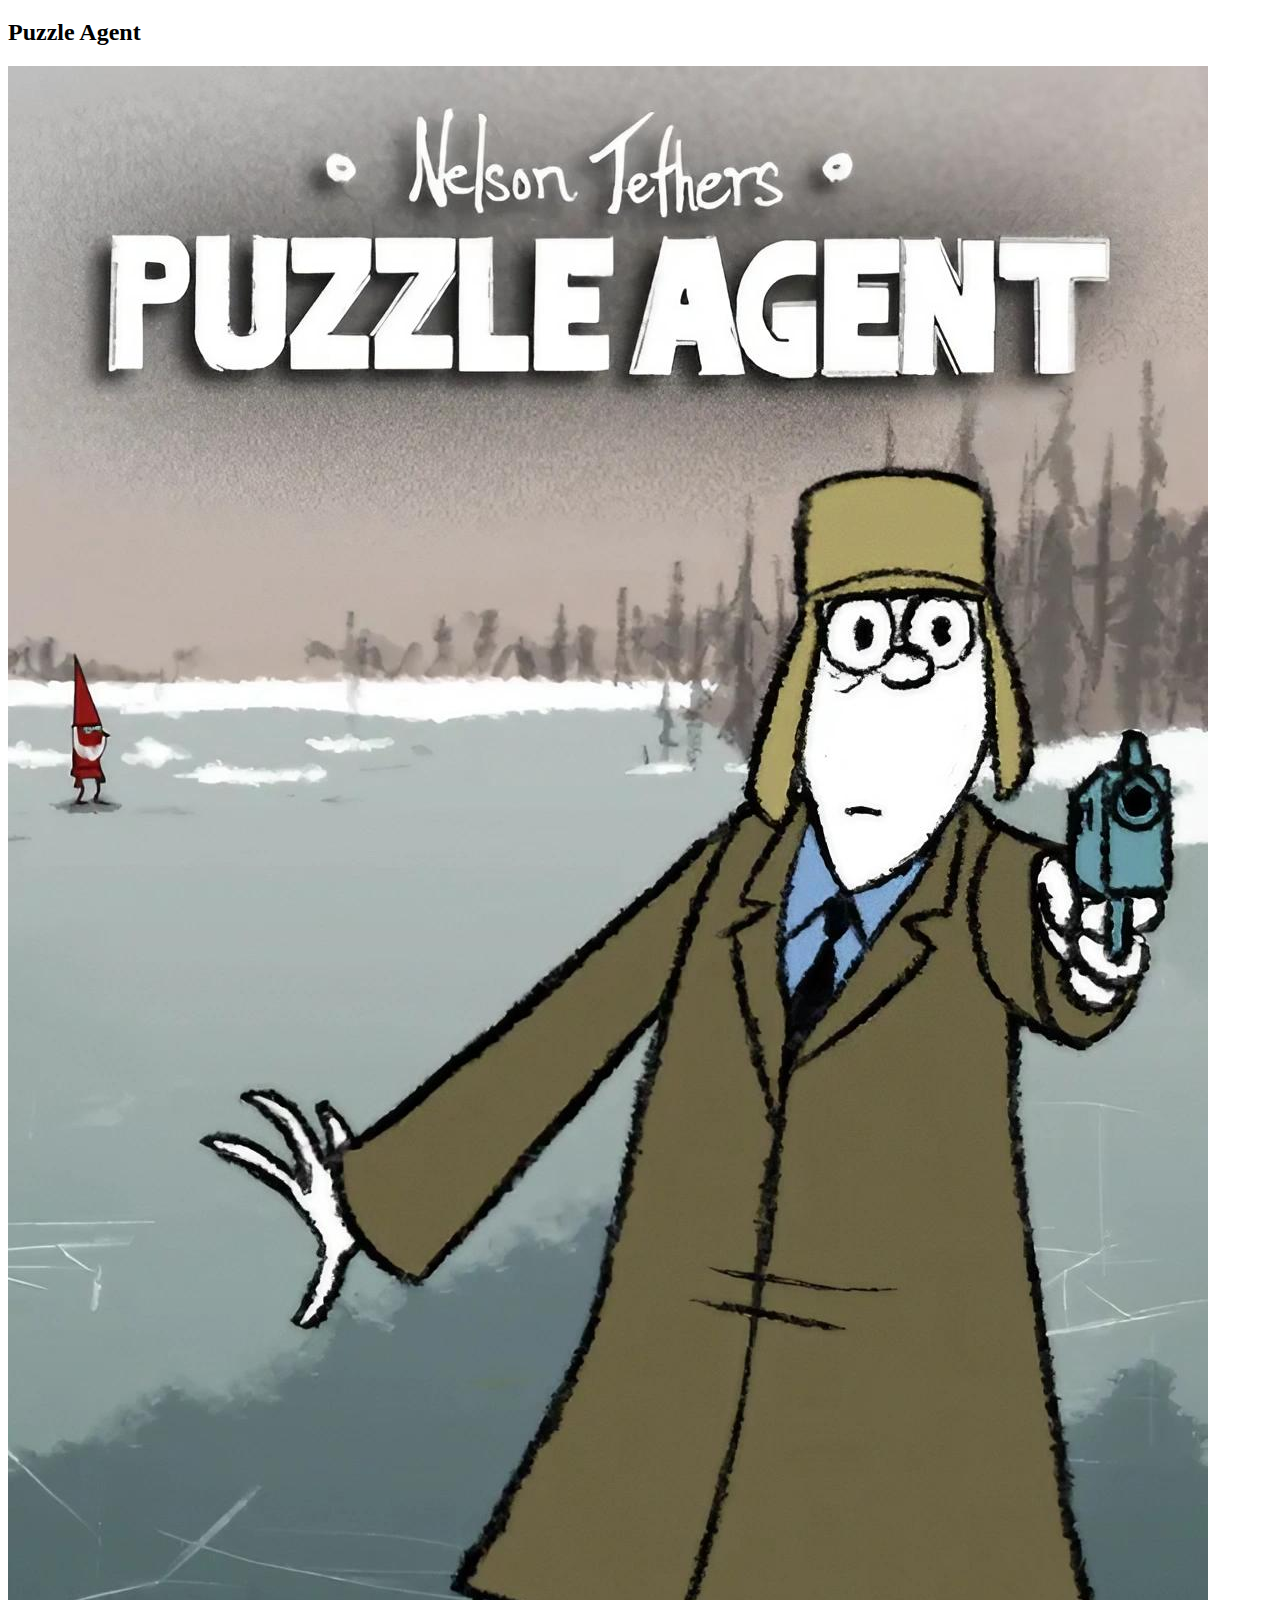
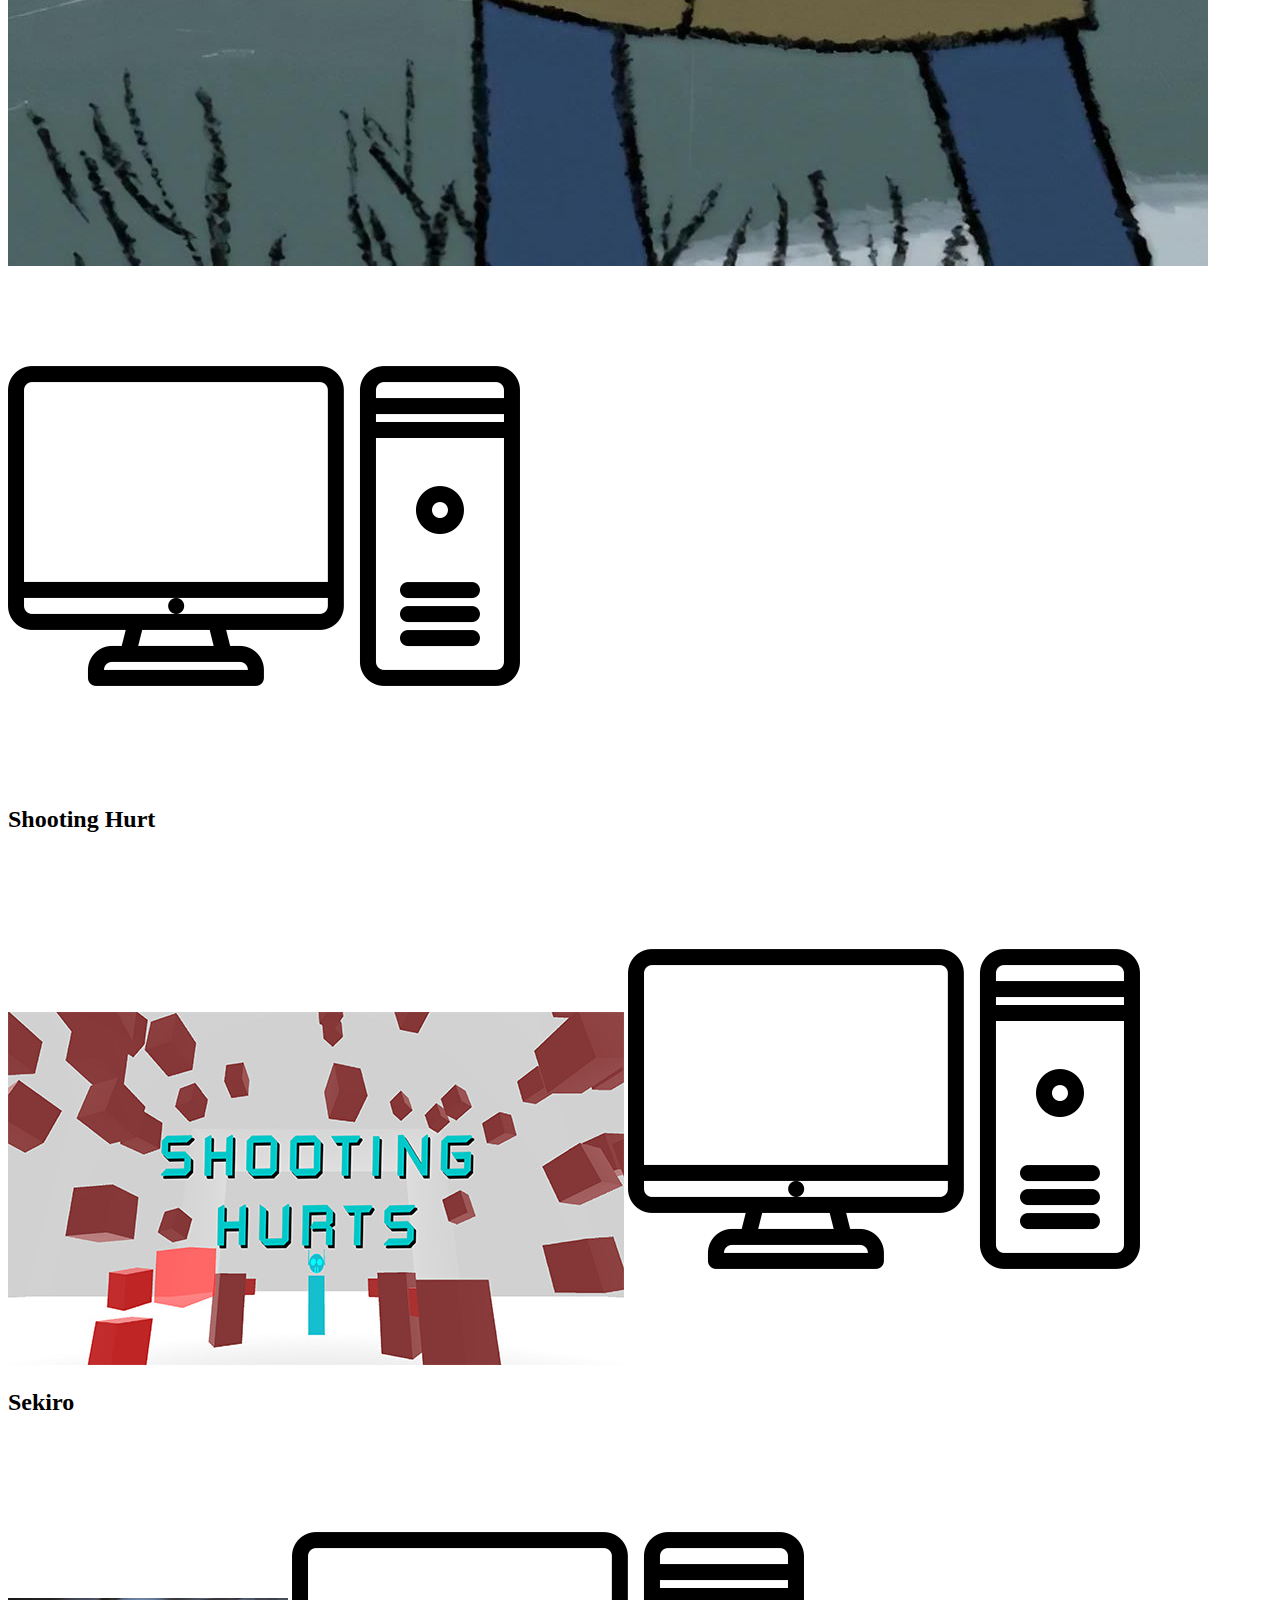
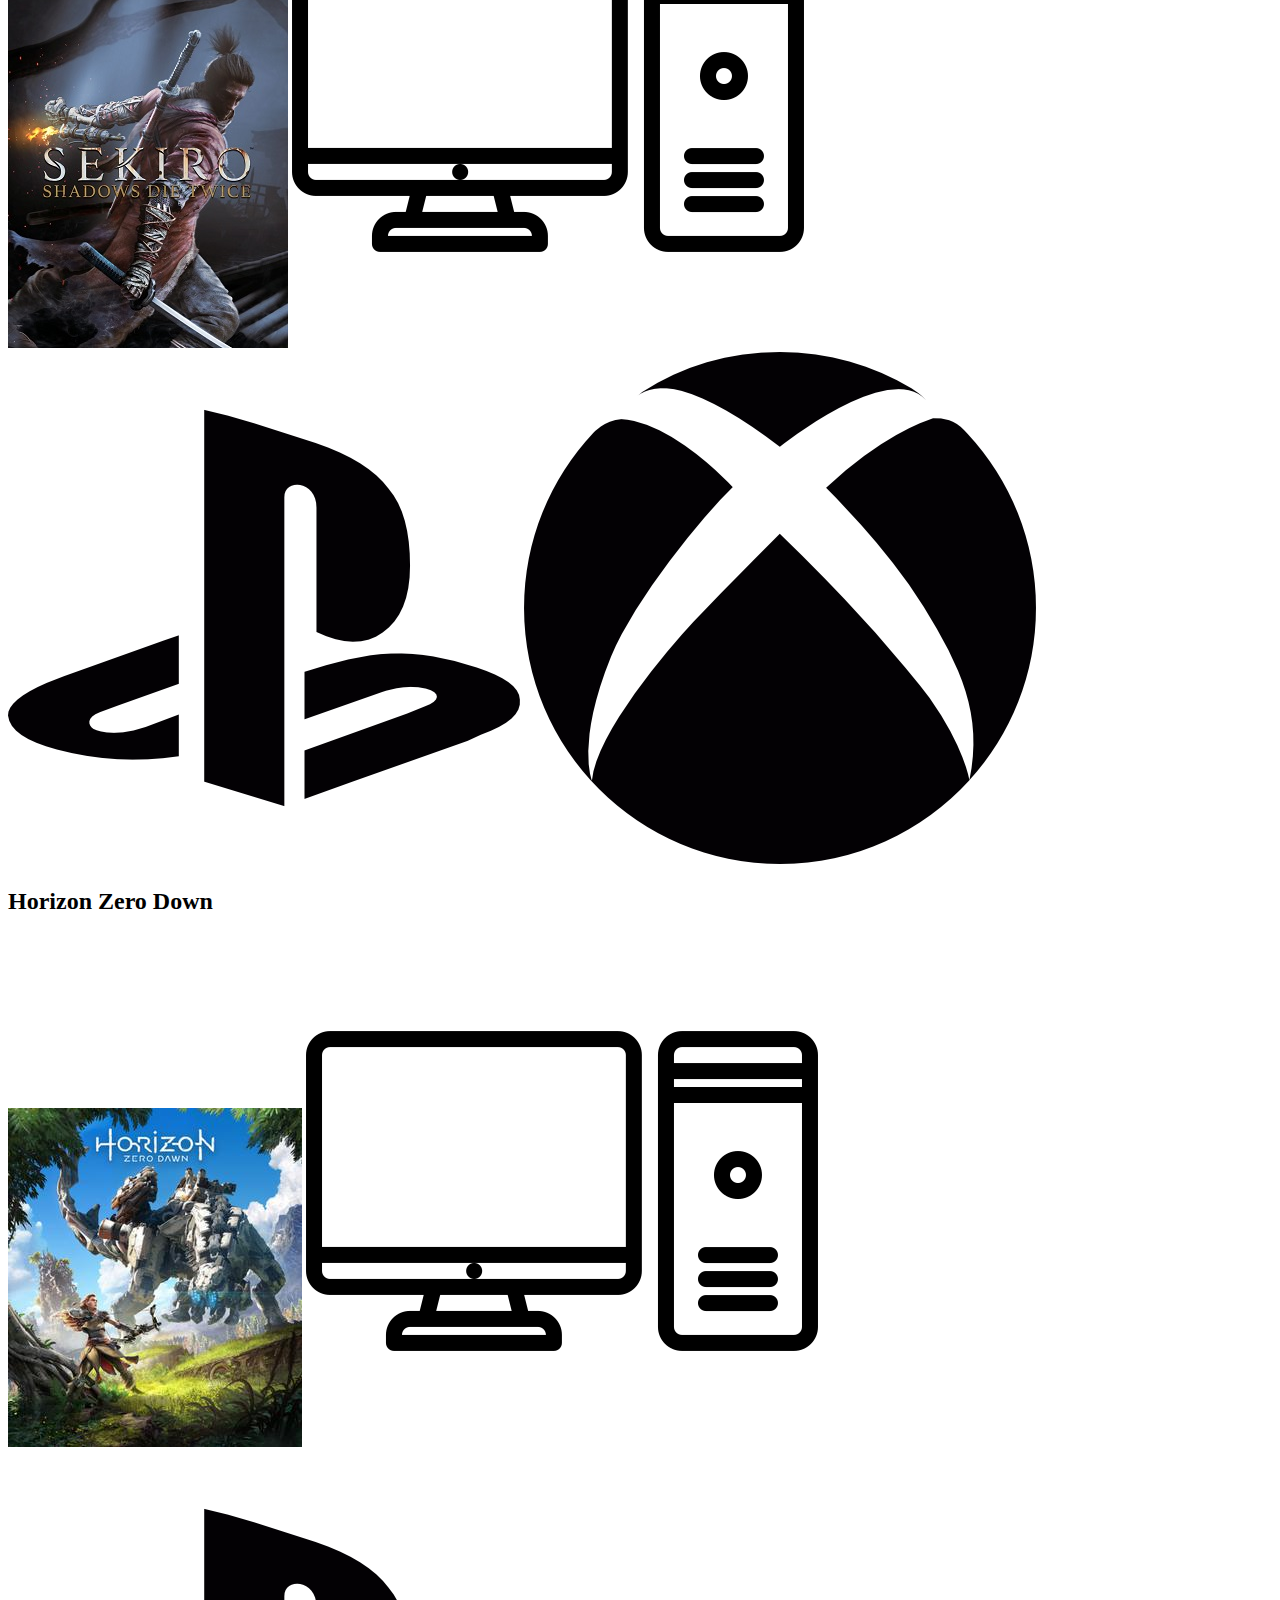
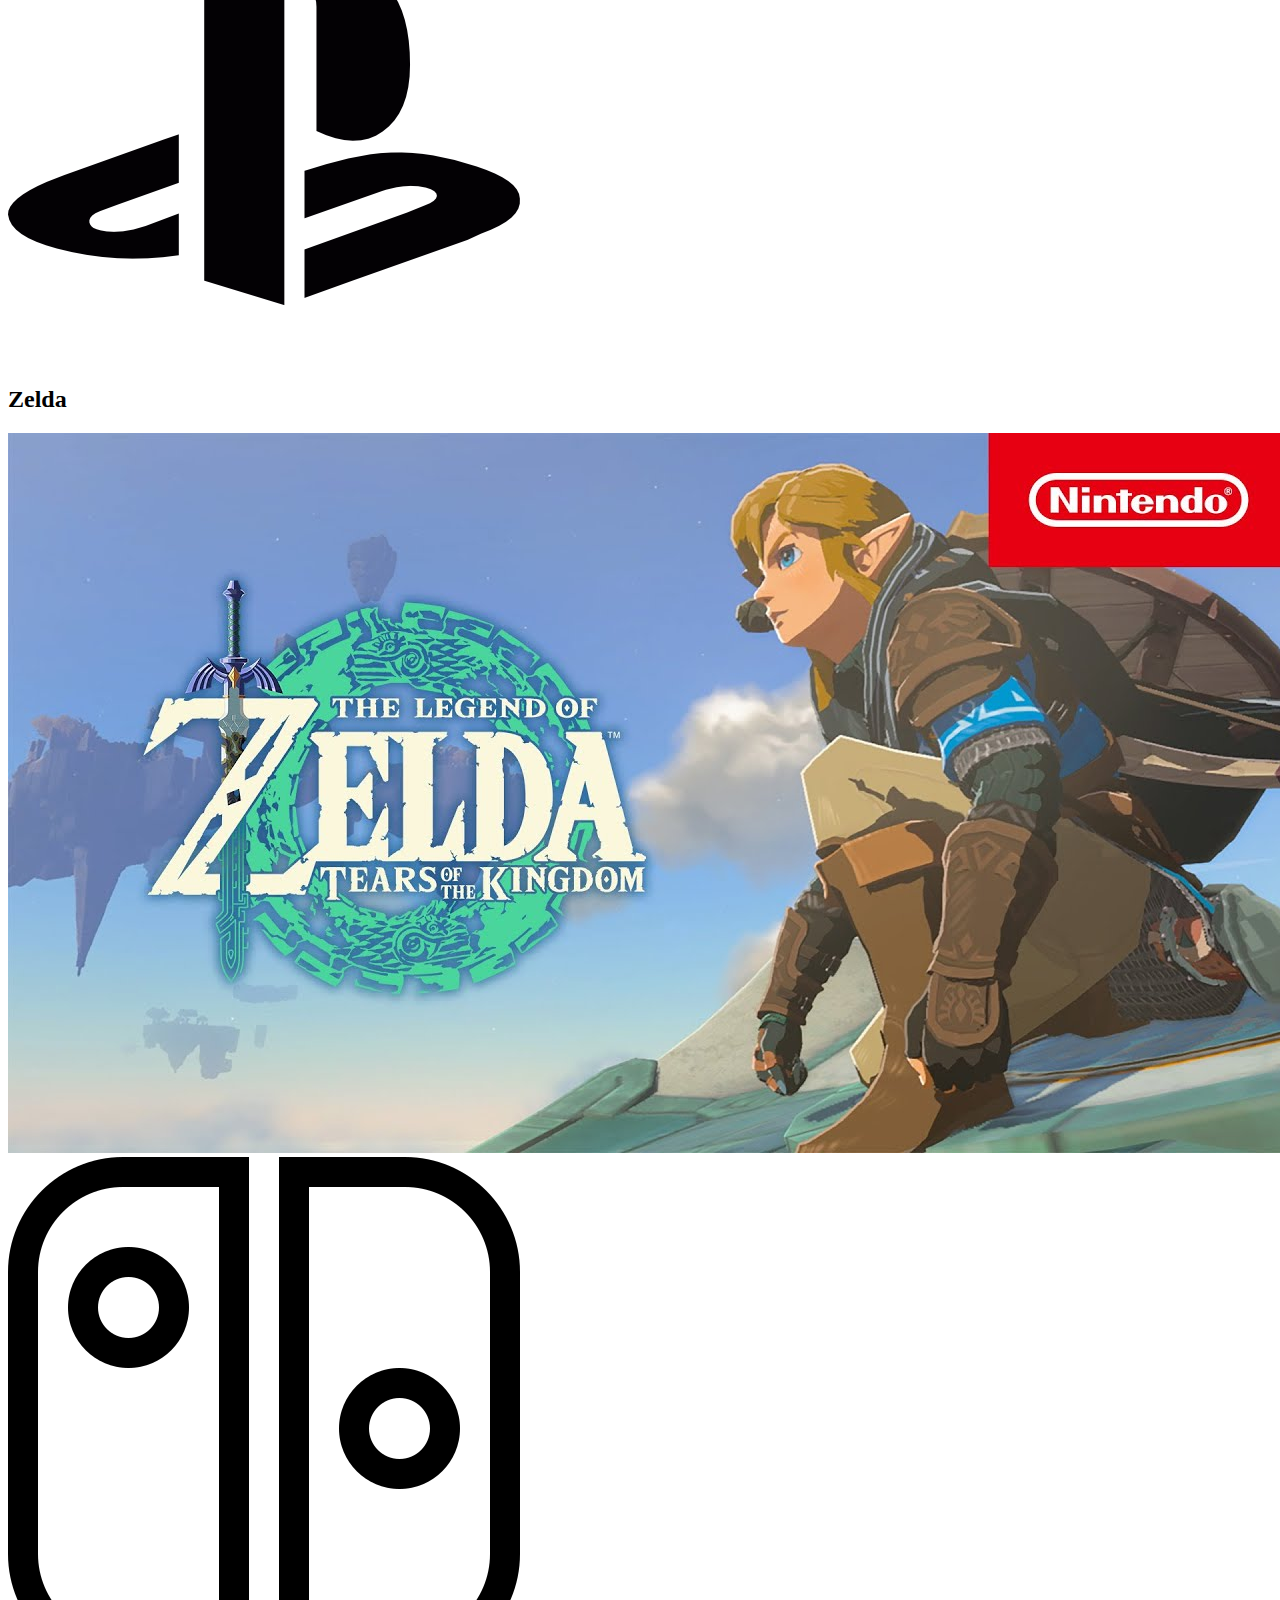
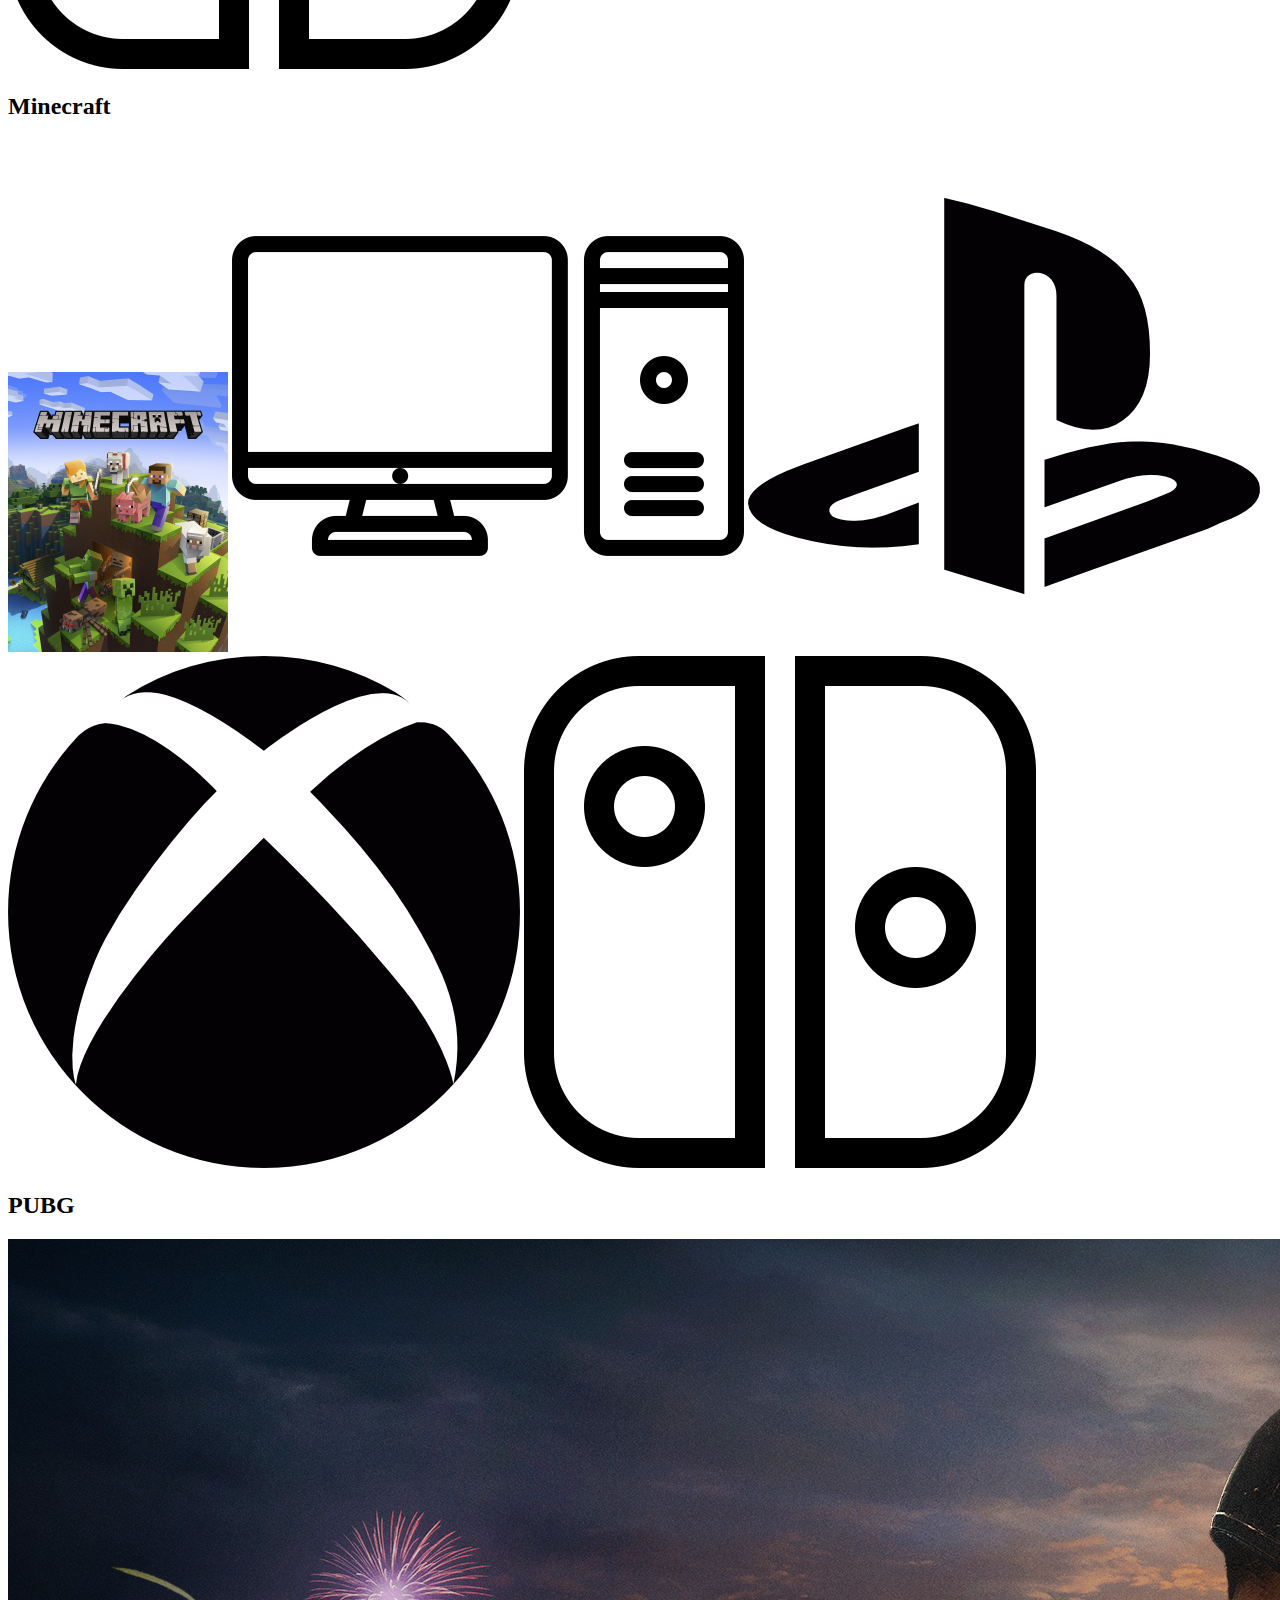
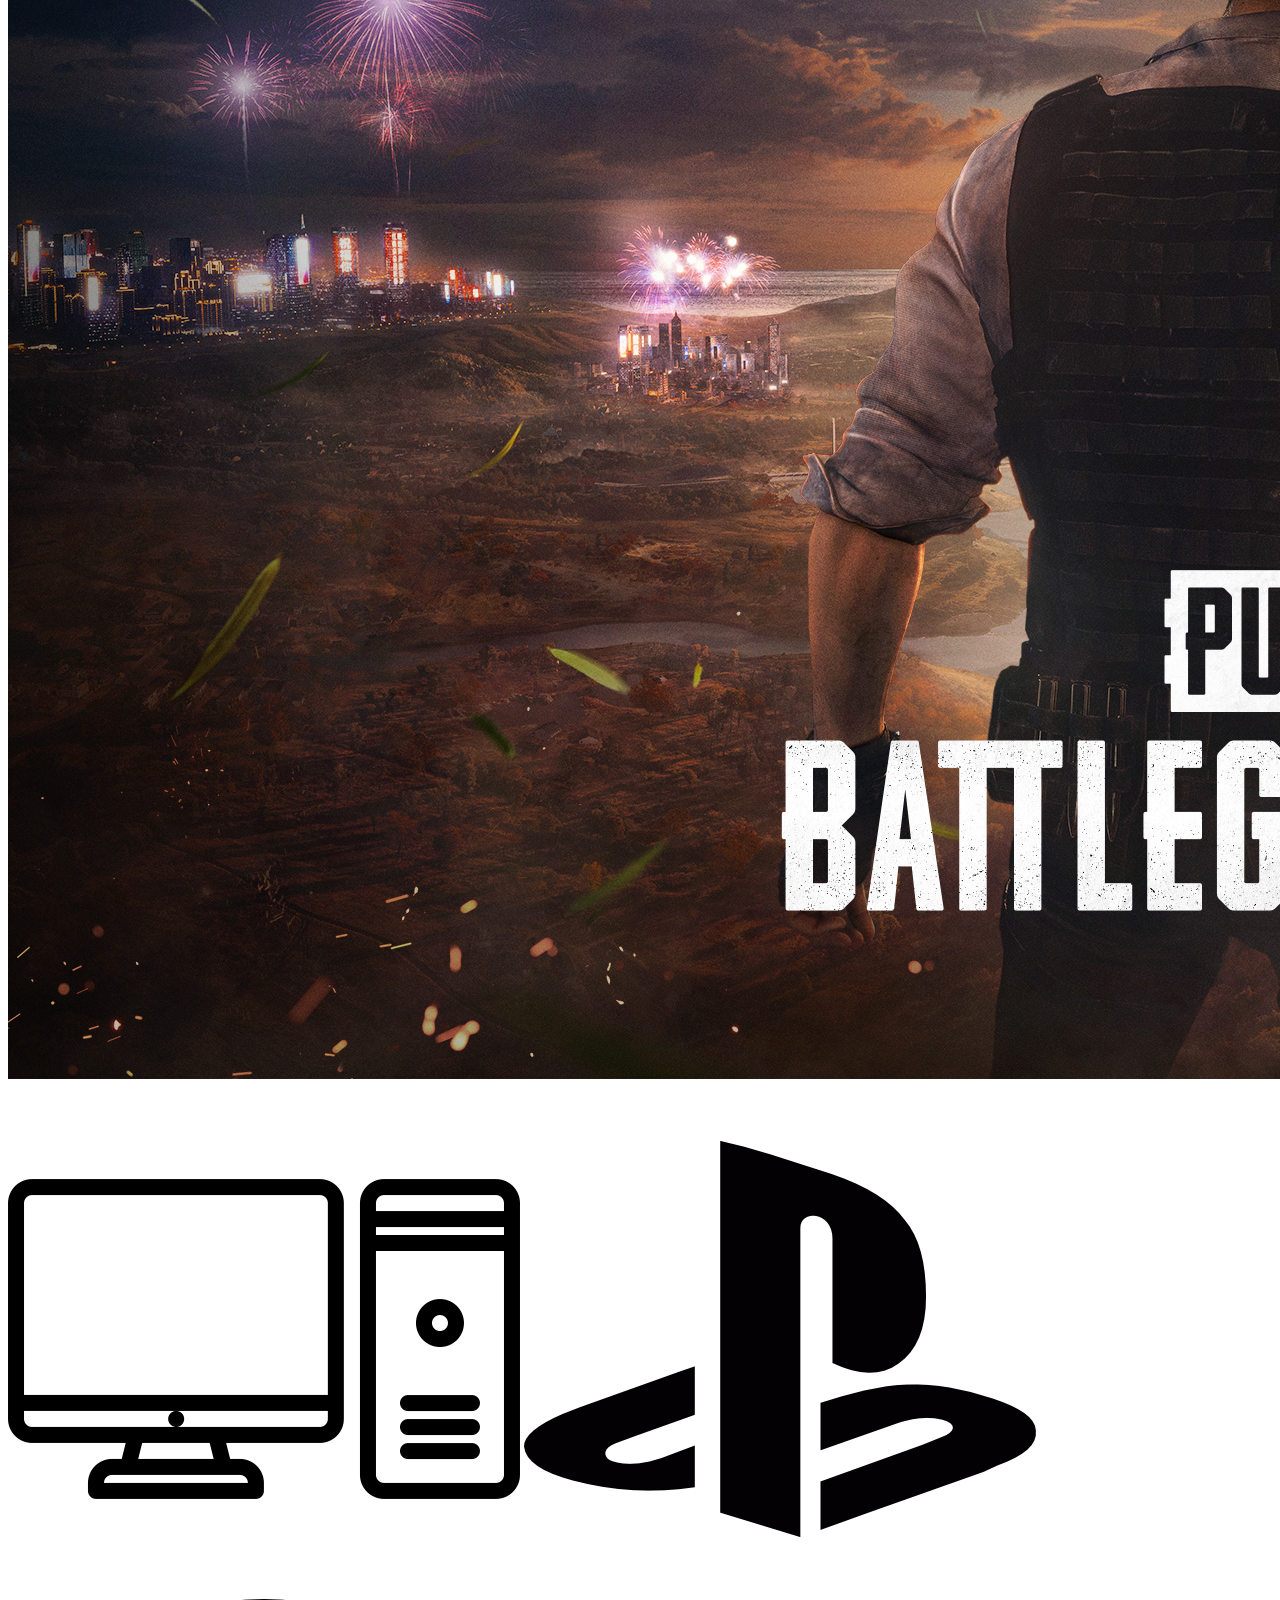
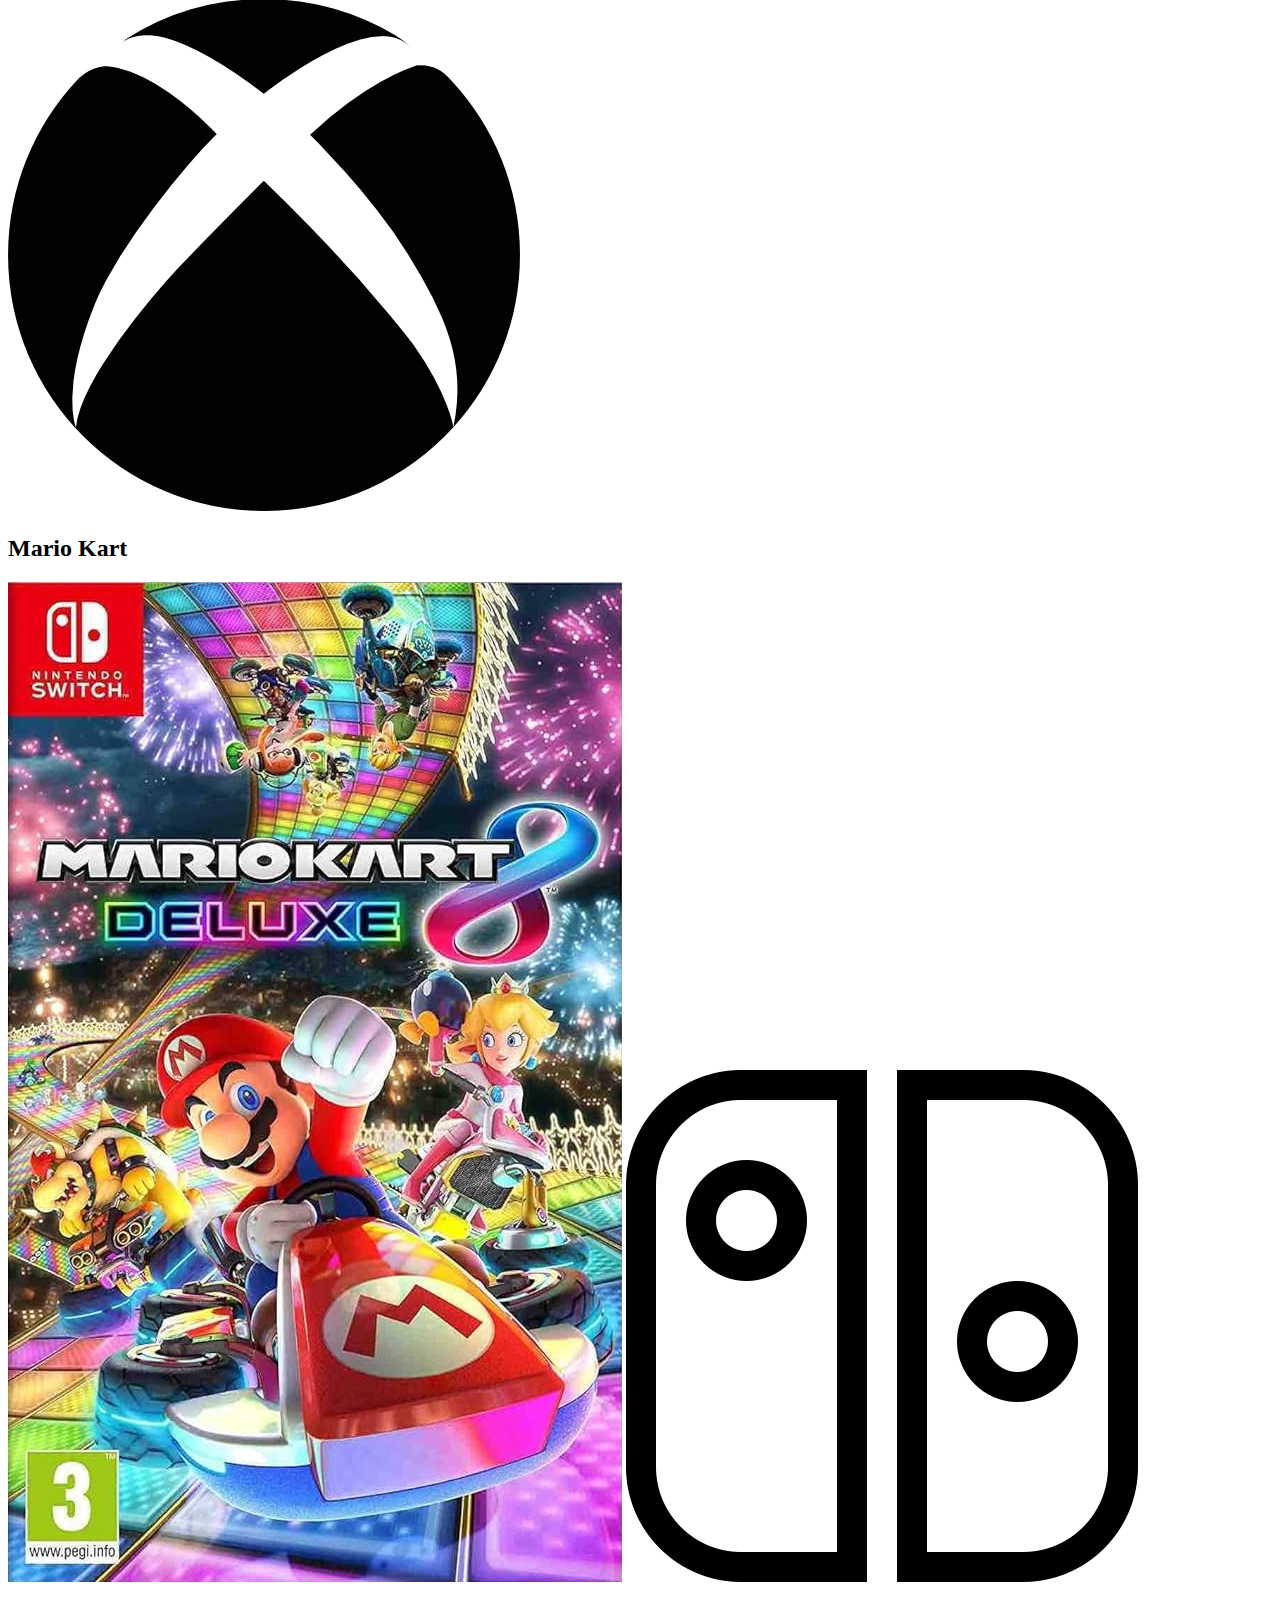
==== commit b7a090e4: "itération1" ====
--- a/projet/index.html
+++ b/projet/index.html
@@ -28,73 +28,73 @@
             </ul>
         </section>
         <section>
-            <ul>
-                <li>Baba is you 
+            
+                <article><h2>Baba is you </h2>
                     <img src="./img/babaisyou.jpg" alt="baba is you"> 
                     <img src="./img/computer.png" alt="pc">
-                </li>
-                <li>Call of Duty 
+                </article>
+                <article><h2>Call of Duty</h2> 
                     <img src="./img/COD.jpg" alt="call of duty"> 
                     <img src="./img/computer.png" alt="pc">
                     <img src="./img/playstation.png" alt="ps">
                     <img src="./img/xbox-logo.png" alt="xbox">
-                </li>
-                <li>Destiny 2
+                </article>
+                <article><h2>Destiny 2</h2>
                     <img src="./img/Destiny_2.jpg" alt="Destiny_2">
                     <img src="./img/computer.png" alt="pc">
                     <img src="./img/playstation.png" alt="ps">
                     <img src="./img/xbox-logo.png" alt="xbox">
-                </li>
-                <li>Lethal Company
+                </article>
+                <article><h2>Lethal Company</h2>
                     <img src="./img/lethal-company.jpg" alt="lethal-company">
                     <img src="./img/computer.png" alt="pc">
-                </li>
-                <li>Puzzle Agent
+                </article>
+                <article><h2>Puzzle Agent</h2>
                     <img src="./img/puzzle_agent.jpg" alt="puzzle_agent">
                     <img src="./img/computer.png" alt="pc">
-                </li>
-                <li>Shooting Hurt
+                </article>
+                <article><h2>Shooting Hurt</h2>
                     <img src="./img/shooting_hurt.jpg" alt="shooting_hurt">
                     <img src="./img/computer.png" alt="pc">
-                </li>
-                <li>Sekiro
+                </article>
+                <article><h2>Sekiro</h2>
                     <img src="./img/Sekiro.jpg" alt="Sekiro">
                     <img src="./img/computer.png" alt="pc">
                     <img src="./img/playstation.png" alt="ps">
                     <img src="./img/xbox-logo.png" alt="xbox">
-                </li>
-                <li>Horizon Zero Down
+                </article>
+                <article><h2>Horizon Zero Down</h2>
                     <img src="./img/Horizon_Zero_Dawn.jpg" alt="Horizon_Zero_Dawn">
                     <img src="./img/computer.png" alt="pc">
                     <img src="./img/playstation.png" alt="ps">
-                </li>
-                <li>Zelda
+                </article>
+                <article><h2>Zelda</h2>
                     <img src="./img/zelda.jpg" alt="zelda">
                     <img src="./img/nintendo-switch.png" alt="switch">
-                </li>
-                <li>Minecraft
+                </article>
+                <article><h2>Minecraft</h2>
                     <img src="./img/Minecraft.png" alt="Minecraft">
                     <img src="./img/computer.png" alt="pc">
                     <img src="./img/playstation.png" alt="ps">
                     <img src="./img/xbox-logo.png" alt="xbox">
                     <img src="./img/nintendo-switch.png" alt="switch">
-                </li>
-                <li>PUBG
+                </article>
+                <article><h2>PUBG</h2>
                     <img src="./img/pubg-battlegrounds.jpg" alt="pubg">
                     <img src="./img/computer.png" alt="pc">
                     <img src="./img/playstation.png" alt="ps">
                     <img src="./img/xbox-logo.png" alt="xbox">
-                </li>
-                <li>Mario Kart
+                </article>
+                <article><h2>Mario Kart</h2>
                     <img src="./img/mariokart.jpg" alt="mariokart">
                     <img src="./img/nintendo-switch.png" alt="switch">
-                </li>
-                <li>Burnout 3
+                </article>
+                <article><h2>Burnout 3</h2>
                     <img src="./img/burnout3.jpg" alt="burnout3">
                     <img src="./img/playstation.png" alt="ps">
                     <img src="./img/xbox-logo.png" alt="xbox">
-                </li>
-            </ul>
+                </article>
+            
         </section>
     </body>
 </html>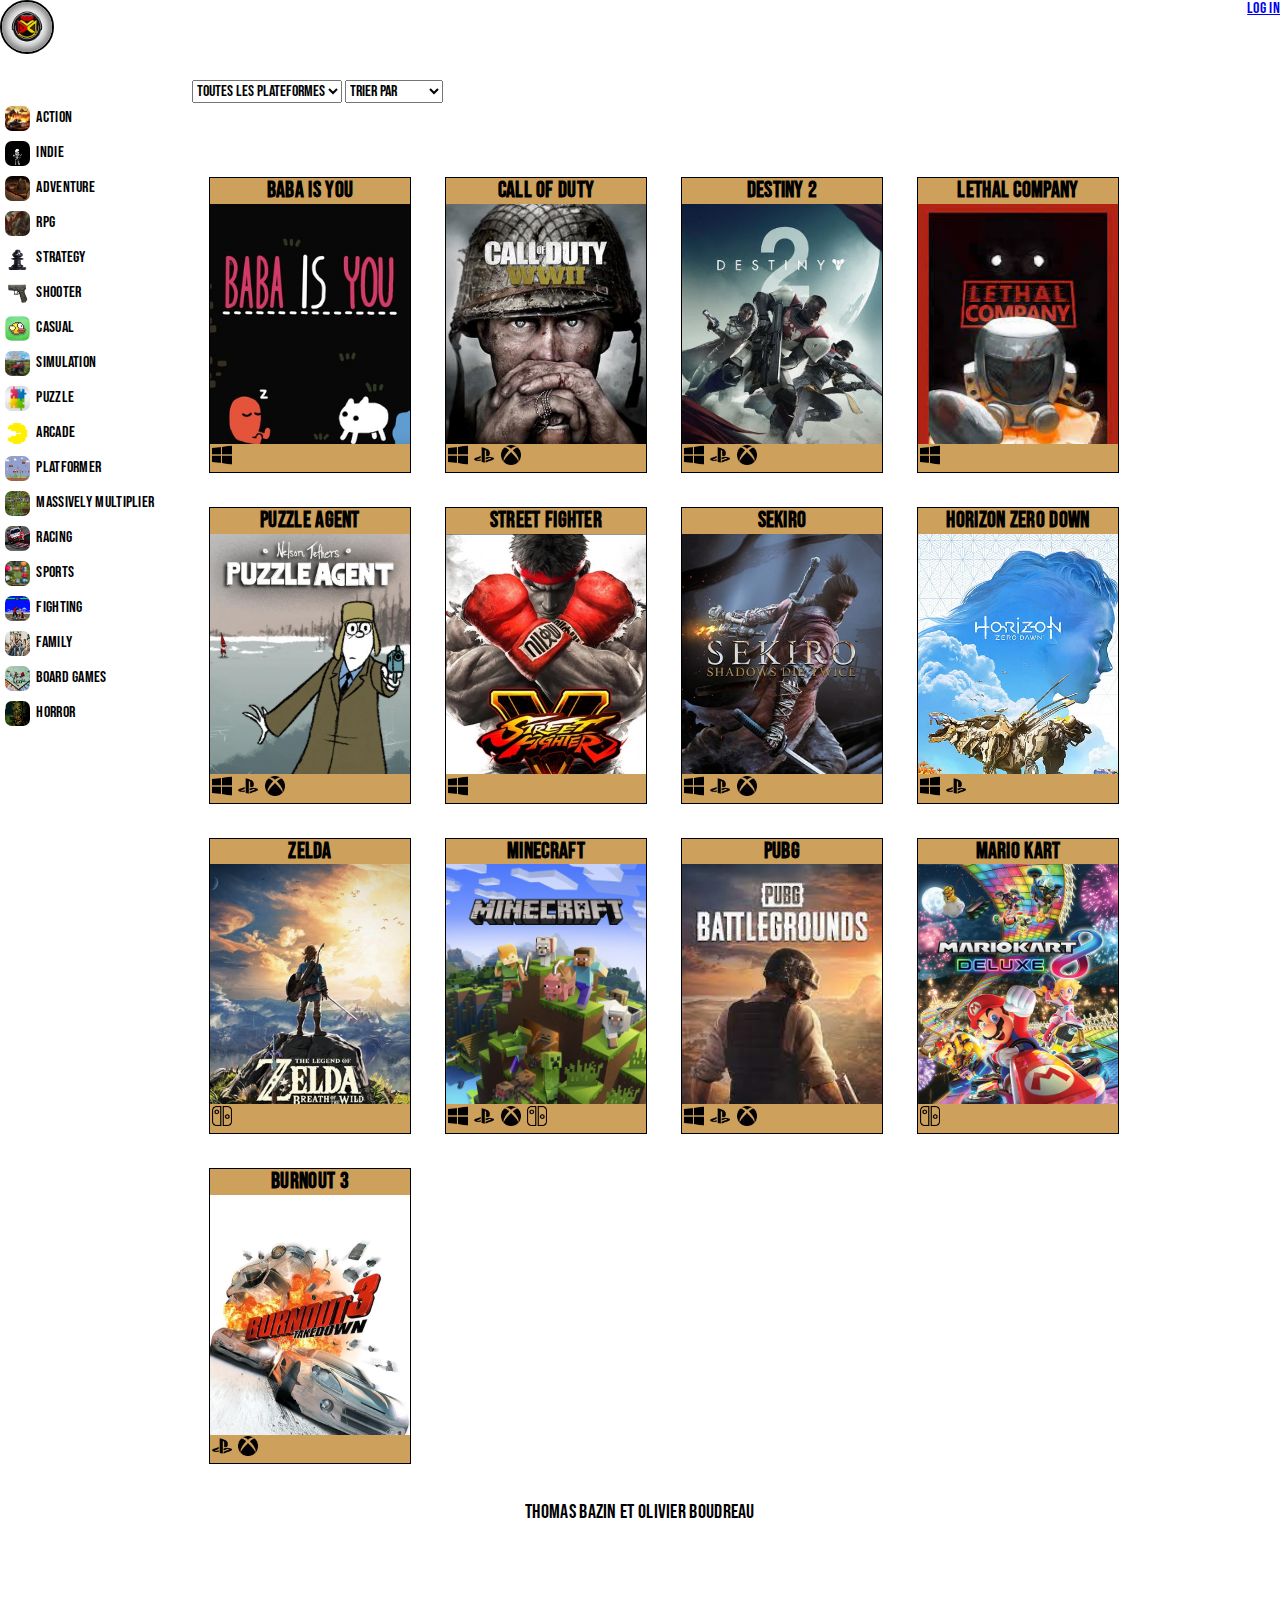
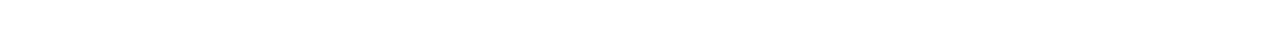
==== commit 3d63daf5: "html/css" ====
--- a/projet/index.html
+++ b/projet/index.html
@@ -3,98 +3,206 @@
     <head>
         <title>Projet</title>
         <meta charset="utf-8">
+        <link rel="stylesheet" href="./styles/normalize.css">
+        <link rel="stylesheet" href="./styles/style.css">
+        <link rel="preconnect" href="https://fonts.googleapis.com">
+        <link rel="preconnect" href="https://fonts.gstatic.com" crossorigin>
+        <link href="https://fonts.googleapis.com/css2?family=Bebas+Neue&display=swap" rel="stylesheet">
+
     </head>
-    <body>
-        <section>
+    <body >
+        <div class="container">
+        <header class="header">
+            <img src="./img/logo.jfif" id="logo" alt="logo">
+            <a href="./" id="authentification">Log in</a>
+        </header>
+        <nav class="nav">
             <ul>
-                <li><a href="?categorie=1">Action</a></li>
-                <li><a href="?categorie=2">Indie</a></li>
-                <li><a href="?categorie=3">Adventure</a></li>
-                <li><a href="?categorie=4">RPG</a></li>
-                <li><a href="?categorie=5">Strategy</a></li>
-                <li><a href="?categorie=6">Shooter</a></li>
-                <li><a href="?categorie=7">Casual</a></li>
-                <li><a href="?categorie=8">Simulation</a></li>
-                <li><a href="?categorie=9">Puzzle</a></li>
-                <li><a href="?categorie=10">Arcade</a></li>
-                <li><a href="?categorie=11">Platformer</a></li>
-                <li><a href="?categorie=12">Massively Multiplier</a></li>
-                <li><a href="?categorie=13">Racing</a></li>
-                <li><a href="?categorie=14">Sports</a></li>
-                <li><a href="?categorie=15">Fighting</a></li>
-                <li><a href="?categorie=16">Family</a></li>
-                <li><a href="?categorie=17">Board Games</a></li>
-                <li><a href="?categorie=18">Horror</a></li>
+                <li>
+                    <img src="./img/action.jpg" class="genre" alt="action">
+                    <a href="?categorie=1">Action</a>
+                </li>
+                <li>
+                    <img src="./img/indie.jpg" class="genre" alt="indie">
+                    <a href="?categorie=2">Indie</a>
+                </li>
+                <li>
+                    <img src="./img/aventure.jpg" class="genre" alt="aventure">
+                    <a href="?categorie=3">Adventure</a>
+                </li>
+                <li>
+                    <img src="./img/rpg.avif" class="genre" alt="rpg">
+                    <a href="?categorie=4">RPG</a>
+                </li>
+                <li>
+                    <img src="./img/echec.jpg" class="genre" alt="Strategy">
+                    <a href="?categorie=5">Strategy</a>
+                </li>
+                <li>
+                    <img src="./img/shooter.webp" class="genre" alt="shooter">
+                    <a href="?categorie=6">Shooter</a>
+                </li>
+                <li>
+                    <img src="./img/casual.png" class="genre" alt="casual">
+                    <a href="?categorie=7">Casual</a>
+                </li>
+                <li>
+                    <img src="./img/simulation.webp" class="genre" alt="simulation">
+                    <a href="?categorie=8">Simulation</a>
+                </li>
+                <li>
+                    <img src="./img/puzzle.jpg" class="genre" alt="puzzle">
+                    <a href="?categorie=9">Puzzle</a>
+                </li>
+                <li>
+                    <img src="./img/arcade.png" class="genre" alt="arcade">
+                    <a href="?categorie=10">Arcade</a>
+                </li>
+                <li>
+                    <img src="./img/platformer.jpg" class="genre" alt="platforme">
+                    <a href="?categorie=11">Platformer</a>
+                </li>
+                <li>
+                    <img src="./img/massively.webp" class="genre" alt="massively">
+                    <a href="?categorie=12">Massively Multiplier</a>
+                </li>
+                <li>
+                    <img src="./img/racing.jfif" alt="racing" class="genre">
+                    <a href="?categorie=13">Racing</a>
+                </li>
+                <li>
+                    <img src="./img/sport.png" alt="sport" class="genre">
+                    <a href="?categorie=14">Sports</a>
+                </li>
+                <li>
+                    <img src="./img/fight.png" alt="fight" class="genre">
+                    <a href="?categorie=15">Fighting</a>
+                </li>
+                <li>
+                    <img src="./img/family.jpg" alt="family" class="genre">
+                    <a href="?categorie=16">Family</a>
+                </li>
+                <li>
+                    <img src="./img/boardgames.jpg" alt="boardgames" class="genre">
+                    <a href="?categorie=17">Board Games</a>
+                </li>
+                <li>
+                    <img src="./img/horror.webp" alt="horror" class="genre">
+                    <a href="?categorie=18">Horror</a>
+                </li>
             </ul>
-        </section>
-        <section>
+        </nav>
+        <main>
             
-                <article><h2>Baba is you </h2>
-                    <img src="./img/babaisyou.jpg" alt="baba is you"> 
-                    <img src="./img/computer.png" alt="pc">
-                </article>
-                <article><h2>Call of Duty</h2> 
-                    <img src="./img/COD.jpg" alt="call of duty"> 
-                    <img src="./img/computer.png" alt="pc">
-                    <img src="./img/playstation.png" alt="ps">
-                    <img src="./img/xbox-logo.png" alt="xbox">
+                <article ><h2>Baba is you </h2>
+                    <div class="container-img"><img src="./img/babaisyou.jpg" class="affiche" alt="baba is you"> </div>
+                    <img src="./img/computer.png" class= "platforme" alt="pc">
+                </article>
+                 <article><h2>Call of Duty</h2> 
+                    <div class="container-img"><img src="./img/COD.jpg" class="affiche"  alt="call of duty"> </div>
+                    <img src="./img/computer.png" class= "platforme"  alt="pc">
+                    <img src="./img/playstation.png" class= "platforme"  alt="ps">
+                    <img src="./img/xbox-logo.png" class= "platforme"  alt="xbox">
                 </article>
                 <article><h2>Destiny 2</h2>
-                    <img src="./img/Destiny_2.jpg" alt="Destiny_2">
-                    <img src="./img/computer.png" alt="pc">
-                    <img src="./img/playstation.png" alt="ps">
-                    <img src="./img/xbox-logo.png" alt="xbox">
+                    <div class="container-img"><img src="./img/Destiny_2.jpg" class="affiche"  alt="Destiny_2"></div>
+                    <img src="./img/computer.png" class= "platforme"  alt="pc">
+                    <img src="./img/playstation.png" class= "platforme"  alt="ps">
+                    <img src="./img/xbox-logo.png" class= "platforme"  alt="xbox">
                 </article>
                 <article><h2>Lethal Company</h2>
-                    <img src="./img/lethal-company.jpg" alt="lethal-company">
-                    <img src="./img/computer.png" alt="pc">
+                    <div class="container-img"><img src="./img/lethal-company.jfif" class="affiche"  alt="lethal-company"></div>
+                    <img src="./img/computer.png" class= "platforme"  alt="pc">
                 </article>
                 <article><h2>Puzzle Agent</h2>
-                    <img src="./img/puzzle_agent.jpg" alt="puzzle_agent">
-                    <img src="./img/computer.png" alt="pc">
-                </article>
-                <article><h2>Shooting Hurt</h2>
-                    <img src="./img/shooting_hurt.jpg" alt="shooting_hurt">
-                    <img src="./img/computer.png" alt="pc">
+                    <div class="container-img"><img src="./img/puzzle_agent.jpg" class="affiche"  alt="Street_Fighter"></div>
+                    <img src="./img/computer.png" class= "platforme"  alt="pc">
+                    <img src="./img/playstation.png" class= "platforme"  alt="ps">
+                    <img src="./img/xbox-logo.png" class= "platforme"  alt="xbox">
+                </article>
+                <article><h2>Street Fighter</h2>
+                    <div class="container-img"><img src="./img/Street_Fighter.png" class="affiche"  alt="shooting_hurt"></div>
+                    <img src="./img/computer.png" class= "platforme"  alt="pc">
                 </article>
                 <article><h2>Sekiro</h2>
-                    <img src="./img/Sekiro.jpg" alt="Sekiro">
-                    <img src="./img/computer.png" alt="pc">
-                    <img src="./img/playstation.png" alt="ps">
-                    <img src="./img/xbox-logo.png" alt="xbox">
+                    <div class="container-img"><img src="./img/Sekiro.jpg" class="affiche"  alt="Sekiro"></div>
+                    <img src="./img/computer.png" class= "platforme"  alt="pc">
+                    <img src="./img/playstation.png" class= "platforme"  alt="ps">
+                    <img src="./img/xbox-logo.png" class= "platforme"  alt="xbox">
                 </article>
                 <article><h2>Horizon Zero Down</h2>
-                    <img src="./img/Horizon_Zero_Dawn.jpg" alt="Horizon_Zero_Dawn">
-                    <img src="./img/computer.png" alt="pc">
-                    <img src="./img/playstation.png" alt="ps">
+                    <div class="container-img"><img src="./img/Horizon_Zero_Dawn.jpg" class="affiche"  alt="Horizon_Zero_Dawn"></div>
+                    <img src="./img/computer.png" class= "platforme"  alt="pc">
+                    <img src="./img/playstation.png" class= "platforme"  alt="ps">
                 </article>
                 <article><h2>Zelda</h2>
-                    <img src="./img/zelda.jpg" alt="zelda">
-                    <img src="./img/nintendo-switch.png" alt="switch">
+                    <div class="container-img"><img src="./img/ze.jpg" class="affiche"  alt="zelda"></div>
+                    <img src="./img/nintendo-switch.png" class= "platforme"  alt="switch">
                 </article>
                 <article><h2>Minecraft</h2>
-                    <img src="./img/Minecraft.png" alt="Minecraft">
-                    <img src="./img/computer.png" alt="pc">
-                    <img src="./img/playstation.png" alt="ps">
-                    <img src="./img/xbox-logo.png" alt="xbox">
-                    <img src="./img/nintendo-switch.png" alt="switch">
+                    <div class="container-img"><img src="./img/Minecraft.png" class="affiche"  alt="Minecraft"></div>
+                    <img src="./img/computer.png" class= "platforme"  alt="pc">
+                    <img src="./img/playstation.png" class= "platforme"  alt="ps">
+                    <img src="./img/xbox-logo.png" class= "platforme"  alt="xbox">
+                    <img src="./img/nintendo-switch.png" class= "platforme"  alt="switch">
                 </article>
                 <article><h2>PUBG</h2>
-                    <img src="./img/pubg-battlegrounds.jpg" alt="pubg">
-                    <img src="./img/computer.png" alt="pc">
-                    <img src="./img/playstation.png" alt="ps">
-                    <img src="./img/xbox-logo.png" alt="xbox">
+                    <div class="container-img"><img src="./img/pubg-battlegrounds.jfif" class="affiche"  alt="pubg"></div>
+                    <img src="./img/computer.png" class= "platforme"  alt="pc">
+                    <img src="./img/playstation.png" class= "platforme"  alt="ps">
+                    <img src="./img/xbox-logo.png" class= "platforme"  alt="xbox">
                 </article>
                 <article><h2>Mario Kart</h2>
-                    <img src="./img/mariokart.jpg" alt="mariokart">
-                    <img src="./img/nintendo-switch.png" alt="switch">
+                    <div class="container-img"><img src="./img/mariokart.jpg" class="affiche"  alt="mariokart"></div>
+                    <img src="./img/nintendo-switch.png" class= "platforme"  alt="switch">
                 </article>
                 <article><h2>Burnout 3</h2>
-                    <img src="./img/burnout3.jpg" alt="burnout3">
-                    <img src="./img/playstation.png" alt="ps">
-                    <img src="./img/xbox-logo.png" alt="xbox">
+                    <div class="container-img"><img src="./img/burnout3.jpg" class="affiche"  alt="burnout3"></div>
+                    <img src="./img/playstation.png" class= "platforme"  alt="ps">
+                    <img src="./img/xbox-logo.png" class= "platforme"  alt="xbox">
                 </article>
             
-        </section>
-    </body>
+            </main>
+            <section class="sous-menu">
+              
+                <!--<div class="deroulant">
+                    <button class="btnderoule">All Platforms</button>
+                    <div class="deroulant-contenu">
+                      <a href="./">PC</a>
+                      <a href="./">XBOX</a>
+                      <a href="./">Playstation</a>
+                      <a href="./">Nintendo</a>
+                    </div>
+                </div>
+                <div class="deroulant">
+                    <button class="btnderoule">Sort by</button>
+                    <div class="deroulant-contenu">
+                      <a href="./">A-Z</a>
+                      <a href="./">...</a>
+                      <a href="./">...</a>
+                      <a href="./">...</a>
+                    </div>
+                </div>-->
+                <select name="platforme" id="platforme"  >
+                    <option value="toutesPlateformes">Toutes les plateformes</option>
+                    <option value="pc">PC</option>
+                    <option value="xbox">XBOX</option>
+                    <option value="ps">Playstation</option>
+                    <option value="nintendo">Nintendo</option>
+                   
+                </select> 
+                <select name="trie" id="trie"  >
+                    <option value="trierPar">Trier Par</option>
+                    <option value="A-Z">A-Z</option>
+                    <option value="dateSortie">Date de sortie</option>
+                    <option value="ps">...</option>
+                    <option value="nintendo">...</option>
+                   
+                </select> 
+            </section>
+            <footer class="footer">
+                <p>Thomas Bazin et Olivier Boudreau</p>
+            </footer>
+    </div>
+</body>
 </html>--- a/projet/styles/style.css
+++ b/projet/styles/style.css
@@ -0,0 +1,155 @@
+article{
+    width: 200px;
+    margin: 17px;
+    border: 1px solid black;
+    background-color: #cda05c;
+    
+}
+.affiche{
+    width: 200px;
+    object-fit: contain;
+}
+.platforme{
+    width: 20px;
+    margin: 0.1rem;
+    
+}
+article h2 {
+    
+    text-align: center;
+    margin: 0px;
+    padding: 0px;
+    font-size: 1.4rem;
+}
+nav li{
+
+    margin-top: 10px;
+    margin-bottom: 10px;
+    padding: 0px;
+    margin-left: 0px;
+    width: 187px;
+    height: 25px; 
+    display: flex;
+}
+nav li:hover{
+    background-color: #989090;
+}
+
+nav a{
+    text-decoration: none;
+    color: black;
+    display:inline-block;
+    align-self: center;
+    margin-left:0.4rem ;
+
+}
+nav a:hover{
+    text-decoration: underline;
+}
+ul {
+    list-style-type: none;
+    margin-left: 5px;
+    padding-left: 0px;
+
+  }
+.genre{
+    width: 25px;
+    height: 25px;
+    -moz-border-radius:7px;
+-webkit-border-radius:7px;
+border-radius:7px;
+}
+
+.container{
+    display:grid;
+    grid-template: 5rem 5rem auto 10rem/12rem auto;
+    grid-template-areas: 
+    "entete entete"
+    "navigation sous-menu"
+    "navigation liste"
+    "bas bas";
+}
+#logo{
+    height: 50px;
+    width: 50px;
+    border-radius: 100%;
+    border: 2px solid black;
+}
+.header{
+    grid-area: entete;
+    display: flex;
+    justify-content: space-between;
+}
+.nav{
+    grid-area: navigation;
+    display: flex;
+    flex-direction: column;
+}
+main{
+    grid-area: liste;
+    display: flex;
+    flex-wrap: wrap;
+    
+}
+.footer{
+    grid-area: bas;
+    display: flex;
+    justify-content: center;
+    font-size: 20px;
+}
+.sous-menu{
+    grid-area: sous-menu;
+}
+.container-img{
+    height: 15rem;
+    width: 200px;
+    overflow: hidden;
+}
+
+/* bouton deroulant*/
+.btnderoule {
+    background-color: #EEB868;
+    color: white;
+    padding: 16px;
+    font-size: 16px;
+    border: none;
+    margin: 1rem;
+  }
+  
+  /* positionner le contenu du menu deroulant */
+  .deroulant {
+    position: relative;
+    display: inline-block;
+  }
+  
+  /* cacher le menu deroulant par defaut */
+  .deroulant-contenu {
+    display: none;
+    position: absolute;
+    background-color: #f1f1f1;
+    min-width: 160px;
+    box-shadow: 0px 8px 16px 0px rgba(0,0,0,0.2);
+    z-index: 1;
+  }
+  
+  /* Lien dans le menu deroulant */
+  .deroulant-contenu a {
+    color: black;
+    padding: 12px 16px;
+    text-decoration: none;
+    display: block;
+  }
+  body{
+    font-family: 'Bebas Neue', sans-serif;
+    letter-spacing: 0.3px;
+    
+  }
+  
+  /* Changer la couleur des lien du menu deroulant en hover */
+  .deroulant-contenu a:hover {background-color: #ddd;}
+  
+  /* montrer le contenu du menu deroulant quand on hover le div */
+  .deroulant:hover .deroulant-contenu {display: block;}
+  
+  /* changer la couleur du bouton quand on voit le contenu du menu deroulant  */
+  .deroulant:hover .btnderoule {background-color: #cda05c;}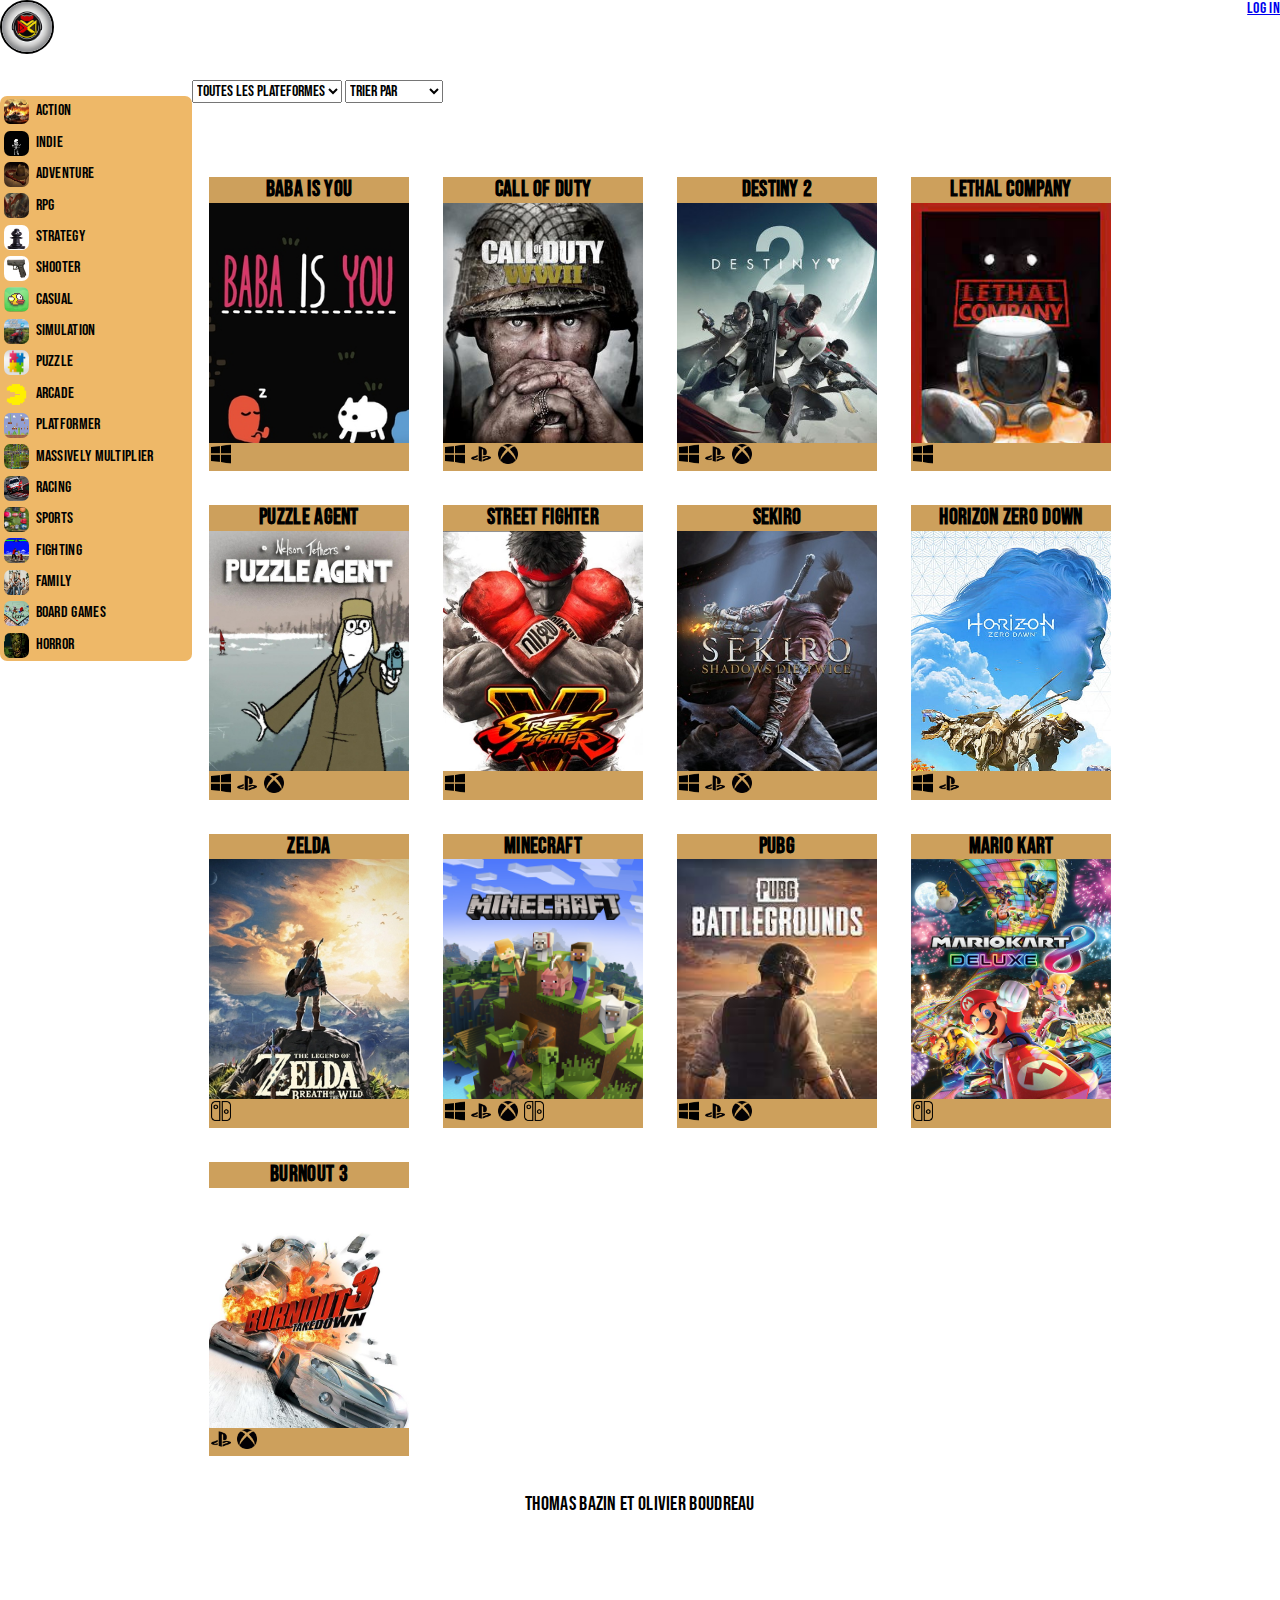
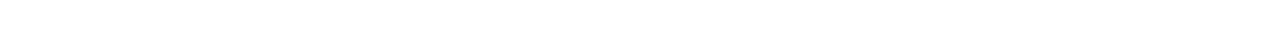
==== commit 69fbd9ef: "container img platforme" ====
--- a/projet/index.html
+++ b/projet/index.html
@@ -94,72 +94,72 @@
         </nav>
         <main>
             
-                <article ><h2>Baba is you </h2>
+                <article  ><h2 >Baba is you </h2>
                     <div class="container-img"><img src="./img/babaisyou.jpg" class="affiche" alt="baba is you"> </div>
-                    <img src="./img/computer.png" class= "platforme" alt="pc">
+                    <div class="container-platf"><img src="./img/computer.png" class= "platforme" alt="pc"></div>
                 </article>
                  <article><h2>Call of Duty</h2> 
                     <div class="container-img"><img src="./img/COD.jpg" class="affiche"  alt="call of duty"> </div>
-                    <img src="./img/computer.png" class= "platforme"  alt="pc">
-                    <img src="./img/playstation.png" class= "platforme"  alt="ps">
-                    <img src="./img/xbox-logo.png" class= "platforme"  alt="xbox">
+                    <div class="container-platf"><img src="./img/computer.png" class= "platforme"  alt="pc">
+                    <img src="./img/playstation.png" class= "platforme"  alt="ps">
+                    <img src="./img/xbox-logo.png" class= "platforme"  alt="xbox"></div>
                 </article>
                 <article><h2>Destiny 2</h2>
                     <div class="container-img"><img src="./img/Destiny_2.jpg" class="affiche"  alt="Destiny_2"></div>
-                    <img src="./img/computer.png" class= "platforme"  alt="pc">
-                    <img src="./img/playstation.png" class= "platforme"  alt="ps">
-                    <img src="./img/xbox-logo.png" class= "platforme"  alt="xbox">
+                    <div class="container-platf"><img src="./img/computer.png" class= "platforme"  alt="pc">
+                    <img src="./img/playstation.png" class= "platforme"  alt="ps">
+                    <img src="./img/xbox-logo.png" class= "platforme"  alt="xbox"></div>
                 </article>
                 <article><h2>Lethal Company</h2>
                     <div class="container-img"><img src="./img/lethal-company.jfif" class="affiche"  alt="lethal-company"></div>
-                    <img src="./img/computer.png" class= "platforme"  alt="pc">
+                    <div class="container-platf"><img src="./img/computer.png" class= "platforme"  alt="pc"></div>
                 </article>
                 <article><h2>Puzzle Agent</h2>
                     <div class="container-img"><img src="./img/puzzle_agent.jpg" class="affiche"  alt="Street_Fighter"></div>
-                    <img src="./img/computer.png" class= "platforme"  alt="pc">
-                    <img src="./img/playstation.png" class= "platforme"  alt="ps">
-                    <img src="./img/xbox-logo.png" class= "platforme"  alt="xbox">
+                    <div class="container-platf"><img src="./img/computer.png" class= "platforme"  alt="pc">
+                    <img src="./img/playstation.png" class= "platforme"  alt="ps">
+                    <img src="./img/xbox-logo.png" class= "platforme"  alt="xbox"></div>
                 </article>
                 <article><h2>Street Fighter</h2>
                     <div class="container-img"><img src="./img/Street_Fighter.png" class="affiche"  alt="shooting_hurt"></div>
-                    <img src="./img/computer.png" class= "platforme"  alt="pc">
+                    <div class="container-platf"><img src="./img/computer.png" class= "platforme"  alt="pc"></div>
                 </article>
                 <article><h2>Sekiro</h2>
                     <div class="container-img"><img src="./img/Sekiro.jpg" class="affiche"  alt="Sekiro"></div>
-                    <img src="./img/computer.png" class= "platforme"  alt="pc">
-                    <img src="./img/playstation.png" class= "platforme"  alt="ps">
-                    <img src="./img/xbox-logo.png" class= "platforme"  alt="xbox">
+                    <div class="container-platf"><img src="./img/computer.png" class= "platforme"  alt="pc">
+                    <img src="./img/playstation.png" class= "platforme"  alt="ps">
+                    <img src="./img/xbox-logo.png" class= "platforme"  alt="xbox"></div>
                 </article>
                 <article><h2>Horizon Zero Down</h2>
                     <div class="container-img"><img src="./img/Horizon_Zero_Dawn.jpg" class="affiche"  alt="Horizon_Zero_Dawn"></div>
-                    <img src="./img/computer.png" class= "platforme"  alt="pc">
-                    <img src="./img/playstation.png" class= "platforme"  alt="ps">
+                    <div class="container-platf"><img src="./img/computer.png" class= "platforme"  alt="pc">
+                    <img src="./img/playstation.png" class= "platforme"  alt="ps"></div>
                 </article>
                 <article><h2>Zelda</h2>
                     <div class="container-img"><img src="./img/ze.jpg" class="affiche"  alt="zelda"></div>
-                    <img src="./img/nintendo-switch.png" class= "platforme"  alt="switch">
+                    <div class="container-platf"><img src="./img/nintendo-switch.png" class= "platforme"  alt="switch"></div>
                 </article>
                 <article><h2>Minecraft</h2>
                     <div class="container-img"><img src="./img/Minecraft.png" class="affiche"  alt="Minecraft"></div>
-                    <img src="./img/computer.png" class= "platforme"  alt="pc">
+                    <div class="container-platf"><img src="./img/computer.png" class= "platforme"  alt="pc">
                     <img src="./img/playstation.png" class= "platforme"  alt="ps">
                     <img src="./img/xbox-logo.png" class= "platforme"  alt="xbox">
-                    <img src="./img/nintendo-switch.png" class= "platforme"  alt="switch">
+                    <img src="./img/nintendo-switch.png" class= "platforme"  alt="switch"></div>
                 </article>
                 <article><h2>PUBG</h2>
                     <div class="container-img"><img src="./img/pubg-battlegrounds.jfif" class="affiche"  alt="pubg"></div>
-                    <img src="./img/computer.png" class= "platforme"  alt="pc">
-                    <img src="./img/playstation.png" class= "platforme"  alt="ps">
-                    <img src="./img/xbox-logo.png" class= "platforme"  alt="xbox">
+                    <div class="container-platf"><img src="./img/computer.png" class= "platforme"  alt="pc">
+                    <img src="./img/playstation.png" class= "platforme"  alt="ps">
+                    <img src="./img/xbox-logo.png" class= "platforme"  alt="xbox"></div>
                 </article>
                 <article><h2>Mario Kart</h2>
                     <div class="container-img"><img src="./img/mariokart.jpg" class="affiche"  alt="mariokart"></div>
-                    <img src="./img/nintendo-switch.png" class= "platforme"  alt="switch">
+                    <div class="container-platf"><img src="./img/nintendo-switch.png" class= "platforme"  alt="switch"></div>
                 </article>
                 <article><h2>Burnout 3</h2>
                     <div class="container-img"><img src="./img/burnout3.jpg" class="affiche"  alt="burnout3"></div>
-                    <img src="./img/playstation.png" class= "platforme"  alt="ps">
-                    <img src="./img/xbox-logo.png" class= "platforme"  alt="xbox">
+                    <div class="container-platf"><img src="./img/playstation.png" class= "platforme"  alt="ps">
+                    <img src="./img/xbox-logo.png" class= "platforme"  alt="xbox"></div>
                 </article>
             
             </main>
--- a/projet/styles/style.css
+++ b/projet/styles/style.css
@@ -1,10 +1,10 @@
 article{
     width: 200px;
     margin: 17px;
-    border: 1px solid black;
     background-color: #cda05c;
     
 }
+
 .affiche{
     width: 200px;
     object-fit: contain;
@@ -23,17 +23,19 @@
 }
 nav li{
 
-    margin-top: 10px;
-    margin-bottom: 10px;
-    padding: 0px;
+    
+    padding: 0.2rem;
     margin-left: 0px;
-    width: 187px;
+    
     height: 25px; 
     display: flex;
+    border-radius: 7px;
 }
 nav li:hover{
     background-color: #989090;
+    cursor: pointer;
 }
+
 
 nav a{
     text-decoration: none;
@@ -48,26 +50,29 @@
 }
 ul {
     list-style-type: none;
-    margin-left: 5px;
+    margin-left: 0px;
     padding-left: 0px;
-
+    /*padding-right: 3px;*/
+    border-radius: 7px;
+    background-color: #EEB868;
+    
   }
 .genre{
     width: 25px;
     height: 25px;
-    -moz-border-radius:7px;
--webkit-border-radius:7px;
-border-radius:7px;
+    border-radius:7px;
+    padding-left: 1px;
+
 }
 
 .container{
     display:grid;
     grid-template: 5rem 5rem auto 10rem/12rem auto;
     grid-template-areas: 
-    "entete entete"
+    "entete     entete"
     "navigation sous-menu"
     "navigation liste"
-    "bas bas";
+    "bas        bas";
 }
 #logo{
     height: 50px;
@@ -84,6 +89,7 @@
     grid-area: navigation;
     display: flex;
     flex-direction: column;
+    
 }
 main{
     grid-area: liste;
@@ -105,6 +111,9 @@
     width: 200px;
     overflow: hidden;
 }
+
+
+
 
 /* bouton deroulant*/
 .btnderoule {
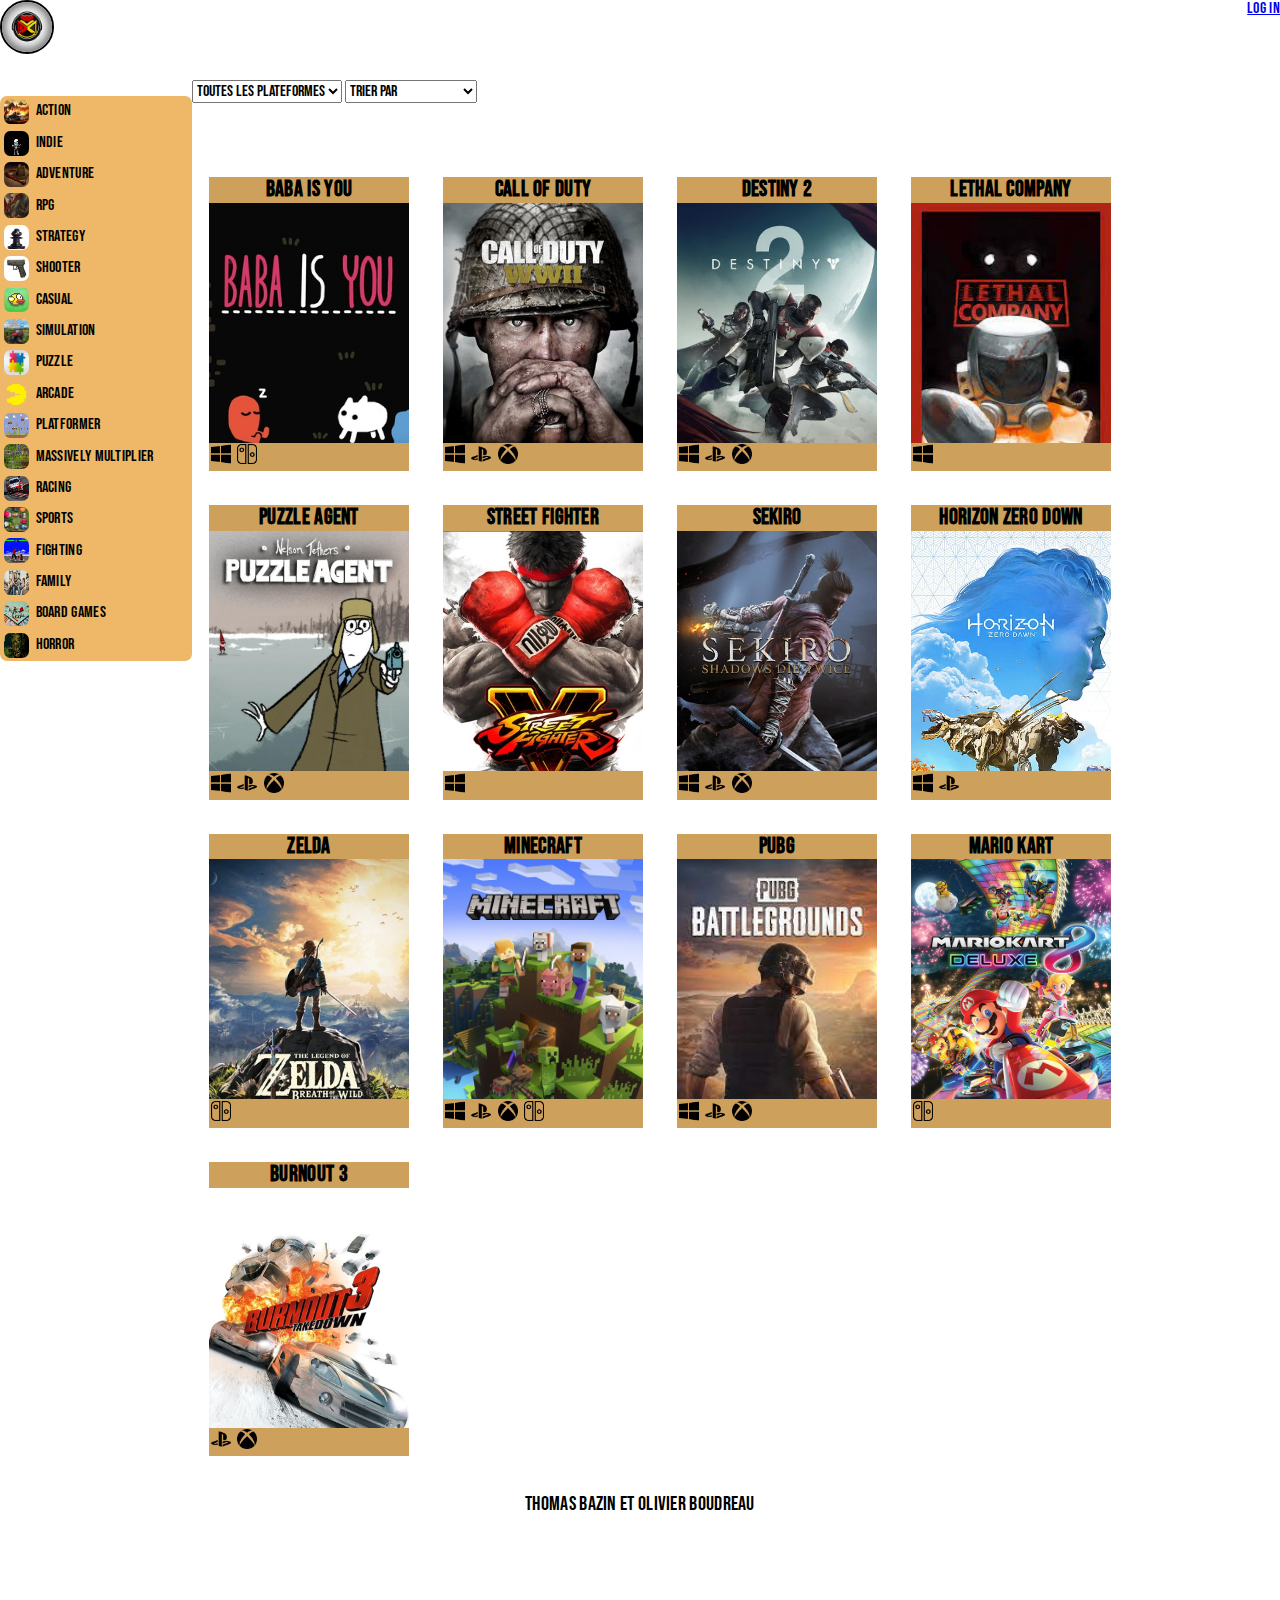
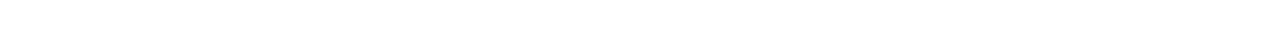
==== commit d3de2067: "debut js" ====
--- a/projet/index.html
+++ b/projet/index.html
@@ -8,7 +8,7 @@
         <link rel="preconnect" href="https://fonts.googleapis.com">
         <link rel="preconnect" href="https://fonts.gstatic.com" crossorigin>
         <link href="https://fonts.googleapis.com/css2?family=Bebas+Neue&display=swap" rel="stylesheet">
-
+        <script src="./listeJeux.js"></script>
     </head>
     <body >
         <div class="container">
@@ -96,7 +96,8 @@
             
                 <article  ><h2 >Baba is you </h2>
                     <div class="container-img"><img src="./img/babaisyou.jpg" class="affiche" alt="baba is you"> </div>
-                    <div class="container-platf"><img src="./img/computer.png" class= "platforme" alt="pc"></div>
+                    <div class="container-platf"><img src="./img/computer.png" class= "platforme" alt="pc">
+                        <img src="./img/nintendo-switch.png" class= "platforme"  alt="switch"></div>
                 </article>
                  <article><h2>Call of Duty</h2> 
                     <div class="container-img"><img src="./img/COD.jpg" class="affiche"  alt="call of duty"> </div>
@@ -195,8 +196,8 @@
                     <option value="trierPar">Trier Par</option>
                     <option value="A-Z">A-Z</option>
                     <option value="dateSortie">Date de sortie</option>
-                    <option value="ps">...</option>
-                    <option value="nintendo">...</option>
+                    <option value="prixPlusBas">Prix le moins élever</option>
+                    <option value="prixPLusElever">Prix le plus élever</option>
                    
                 </select> 
             </section>
--- a/projet/styles/style.css
+++ b/projet/styles/style.css
@@ -20,6 +20,9 @@
     margin: 0px;
     padding: 0px;
     font-size: 1.4rem;
+}
+article h2:hover{
+    cursor: default;
 }
 nav li{
 
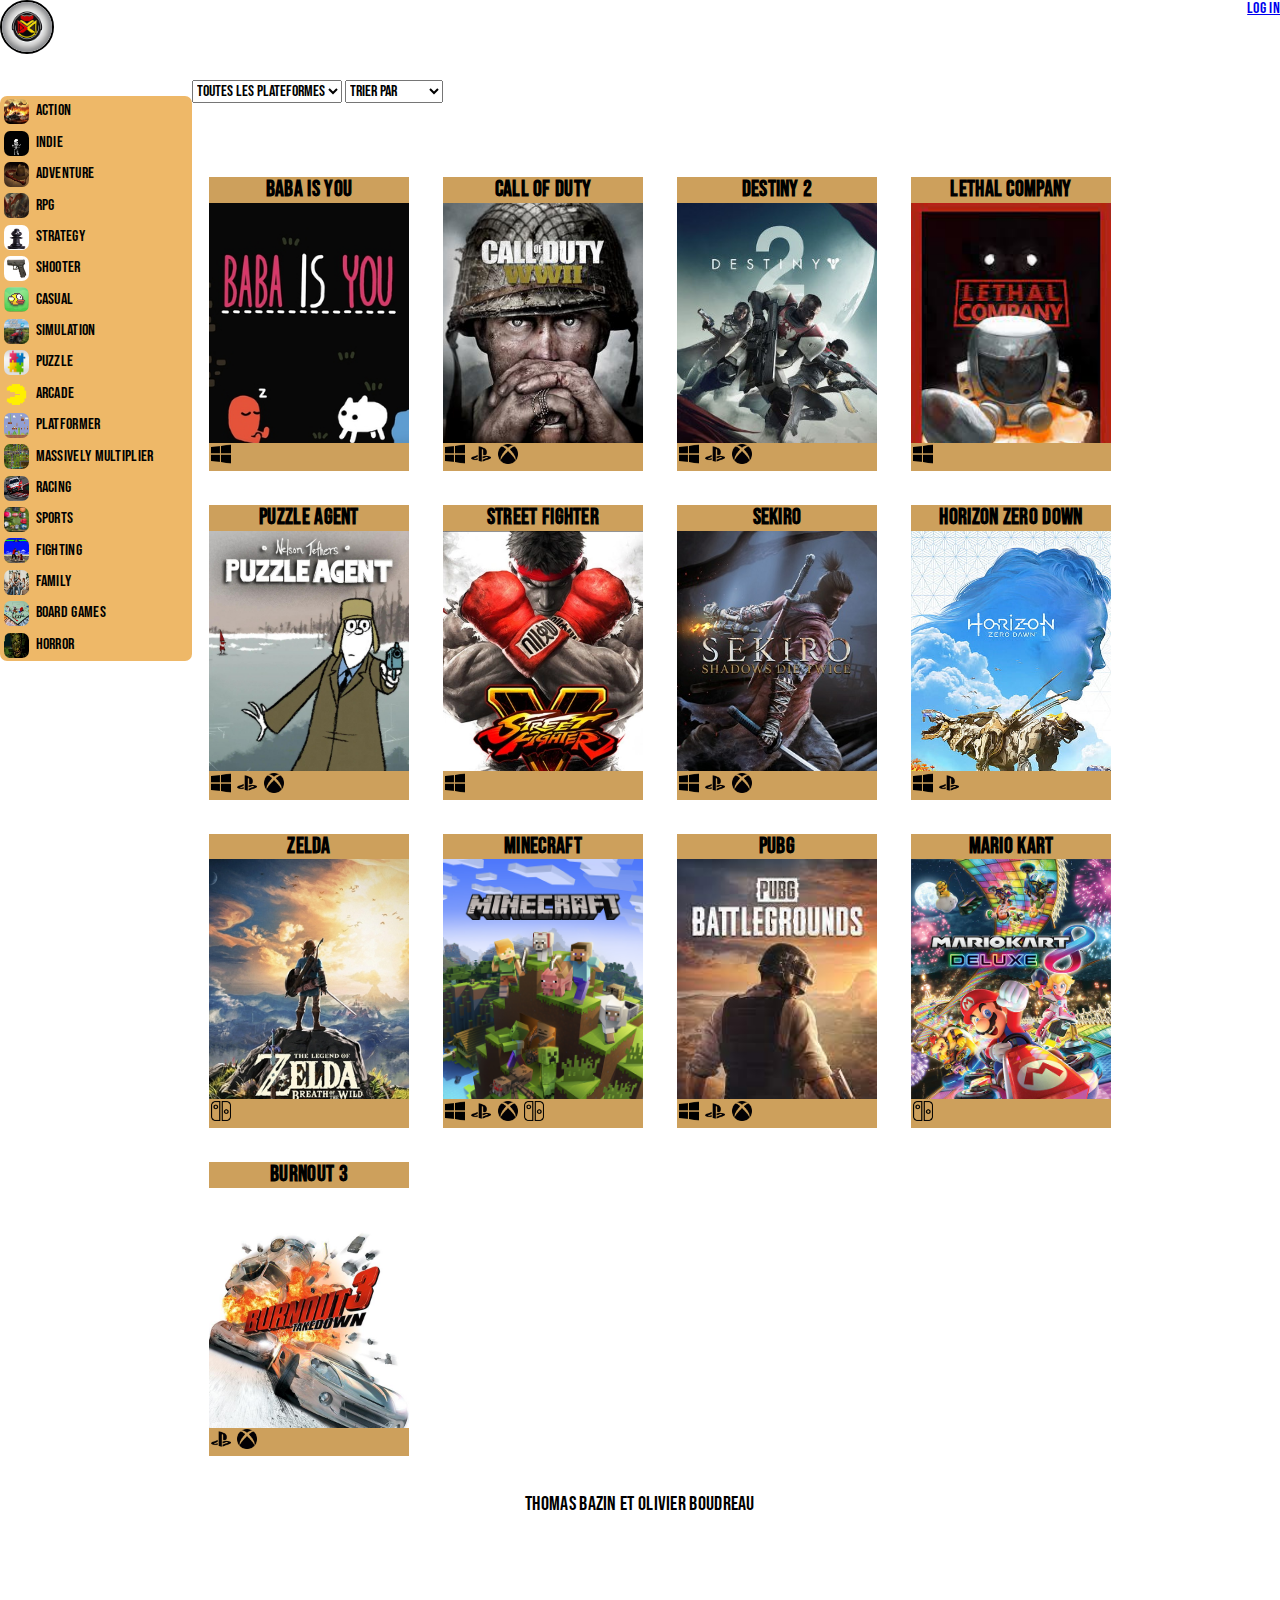
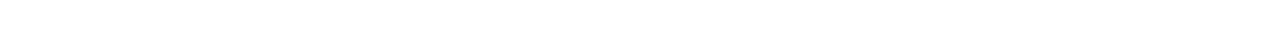
==== commit cc1dca9d: "hello" ====
--- a/projet/index.html
+++ b/projet/index.html
@@ -8,7 +8,7 @@
         <link rel="preconnect" href="https://fonts.googleapis.com">
         <link rel="preconnect" href="https://fonts.gstatic.com" crossorigin>
         <link href="https://fonts.googleapis.com/css2?family=Bebas+Neue&display=swap" rel="stylesheet">
-        <script src="./listeJeux.js"></script>
+
     </head>
     <body >
         <div class="container">
@@ -93,11 +93,23 @@
             </ul>
         </nav>
         <main>
-            
+            <!--ok so all this doit changer pour devenir un tableau d'attribut
+            les attributs pour les platformes seront des boolean qui indiqueront d'afficher cette platforme ou pas
+            chaque titre aura un numéro (identifiant numérique)
+
+            donc quelquechose dans le genre de: 
+            let game = {
+                numero : valNum,
+                titre  : title,
+                URL    : urlJeu,
+                Catégorie : idenCat,
+                Platformes: tabPlat
+            }
+            ceci dois être dans un fichier
+            -->
                 <article  ><h2 >Baba is you </h2>
                     <div class="container-img"><img src="./img/babaisyou.jpg" class="affiche" alt="baba is you"> </div>
-                    <div class="container-platf"><img src="./img/computer.png" class= "platforme" alt="pc">
-                        <img src="./img/nintendo-switch.png" class= "platforme"  alt="switch"></div>
+                    <div class="container-platf"><img src="./img/computer.png" class= "platforme" alt="pc"></div>
                 </article>
                  <article><h2>Call of Duty</h2> 
                     <div class="container-img"><img src="./img/COD.jpg" class="affiche"  alt="call of duty"> </div>
@@ -196,8 +208,8 @@
                     <option value="trierPar">Trier Par</option>
                     <option value="A-Z">A-Z</option>
                     <option value="dateSortie">Date de sortie</option>
-                    <option value="prixPlusBas">Prix le moins élever</option>
-                    <option value="prixPLusElever">Prix le plus élever</option>
+                    <option value="ps">...</option>
+                    <option value="nintendo">...</option>
                    
                 </select> 
             </section>
